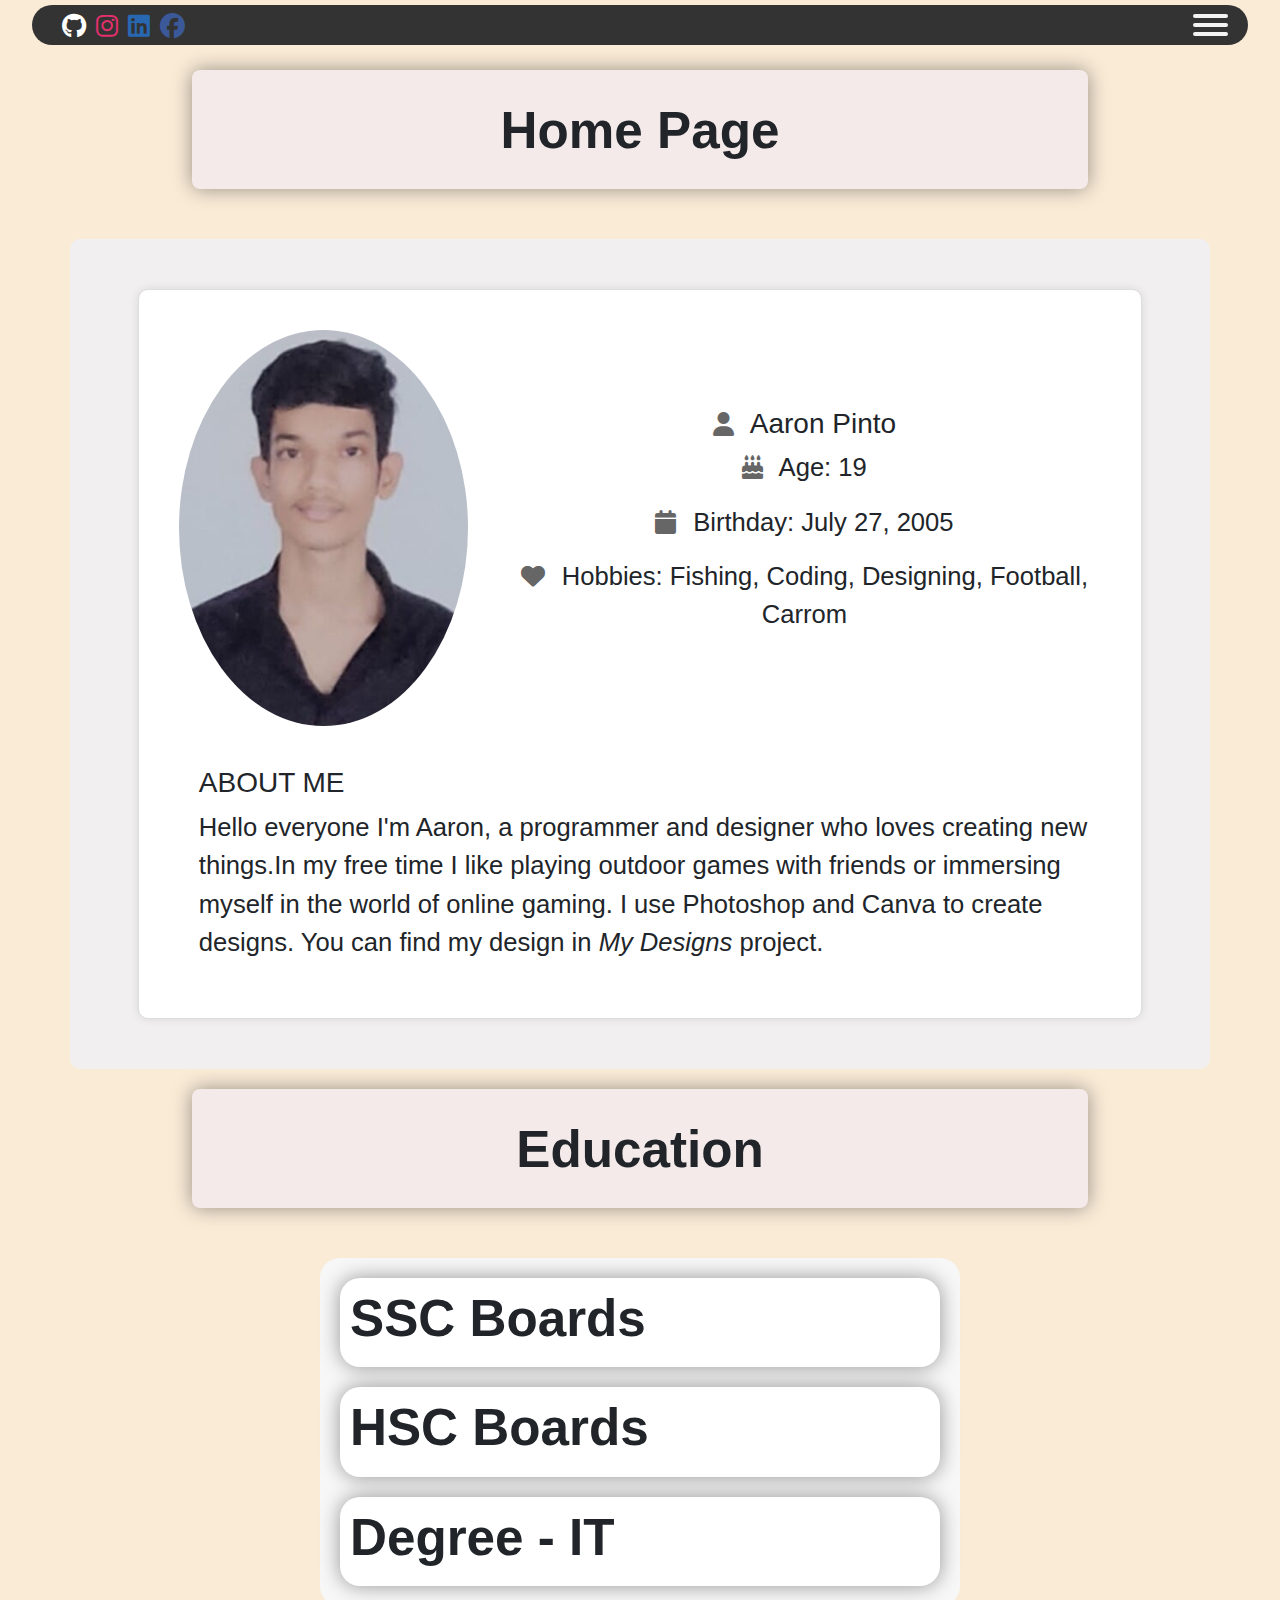
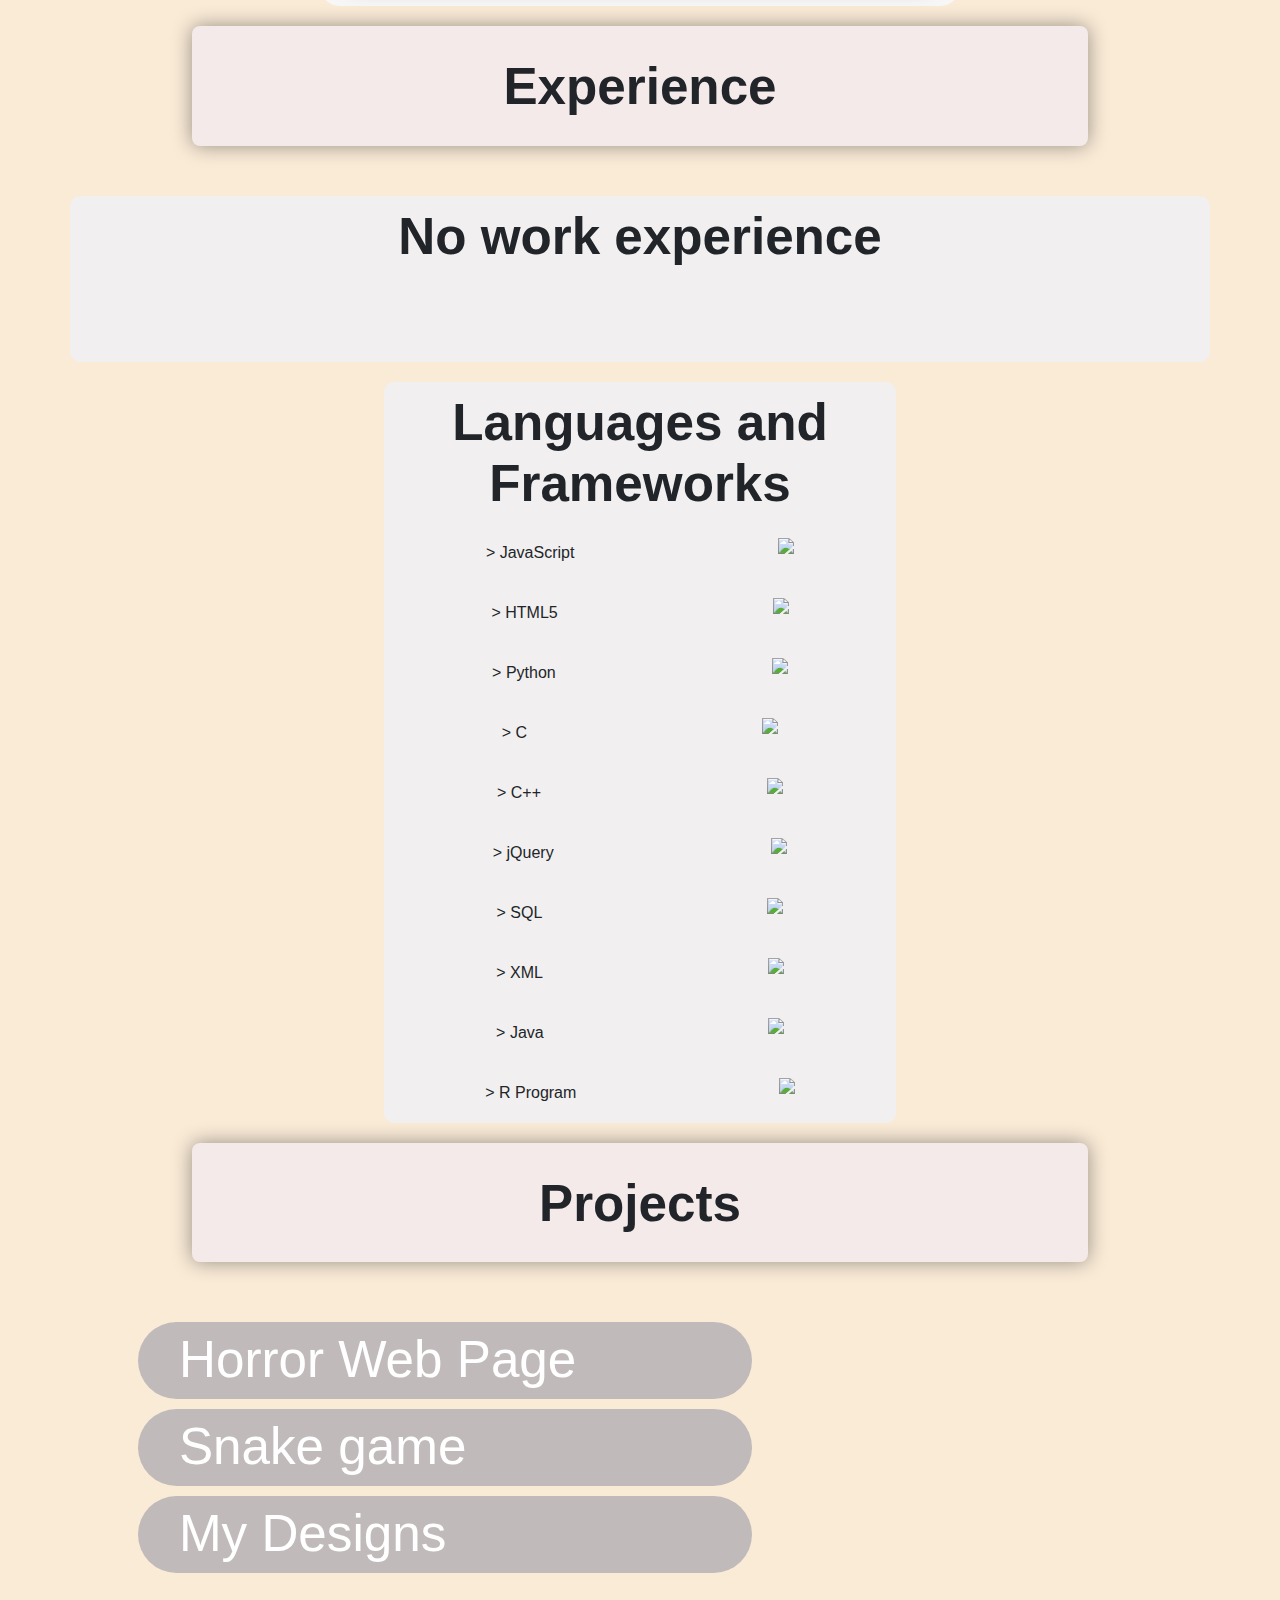
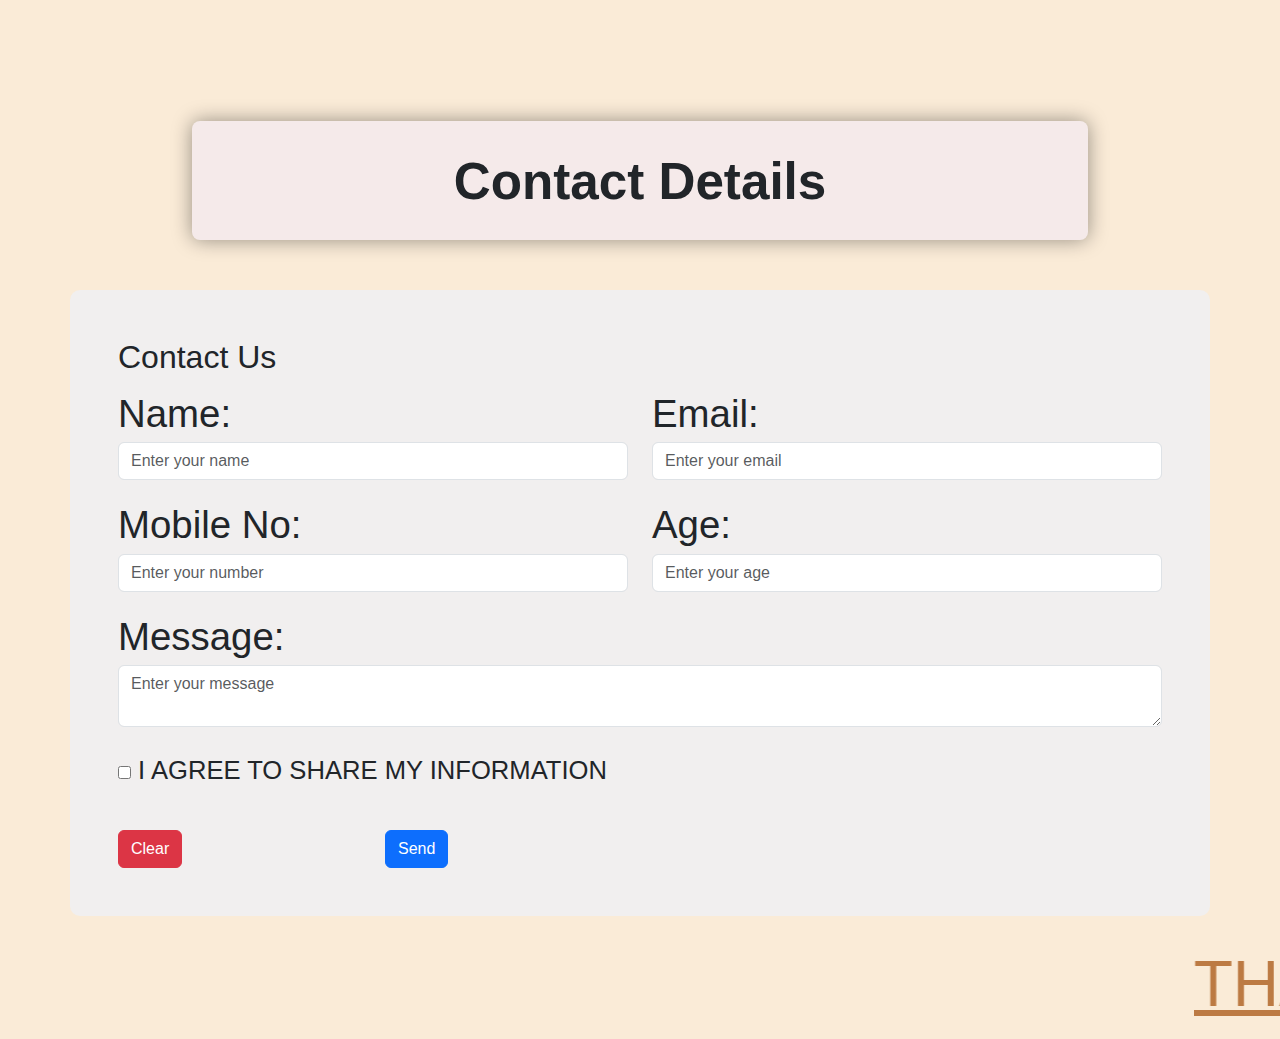
==== index.html @ 72166d7e "index.html" ====
<!DOCTYPE html>
<html lang="en">
<head>
    <meta charset="UTF-8">
    <meta name="viewport" content="width=device-width, initial-scale=1.0">
    <title>Document</title>

    <link rel="stylesheet" type='text/css' href="https://cdn.jsdelivr.net/gh/devicons/devicon@latest/devicon.min.css" />
    <link href="https://cdn.jsdelivr.net/npm/bootstrap@5.3.3/dist/css/bootstrap.min.css" rel="stylesheet"
        integrity="sha384-QWTKZyjpPEjISv5WaRU9OFeRpok6YctnYmDr5pNlyT2bRjXh0JMhjY6hW+ALEwIH" crossorigin="anonymous">
    <link rel="stylesheet" href="https://cdnjs.cloudflare.com/ajax/libs/font-awesome/6.2.0/css/all.min.css" />
    <link rel="stylesheet" href="styling.css">
    <script src="https://code.jquery.com/jquery-3.5.1.min.js"></script>
    <script src="https://code.jquery.com/ui/1.12.1/jquery-ui.min.js"></script>
</head>
<body>
    <div class="block-nav">
    <!-- nav bar -->
        <div class="nav-bar">
            <div class="image">
                <a class="git" href="https://github.com/NIGHT-SKY-007" target="_blank"><i class="fa-brands fa-github"></i></a>
                <a class="insta" href="https://www.instagram.com/aaron_pinto_10?igsh=MTRpaXdhc2w5N2x5eA==" target="_blank"><i class="fa-brands fa-instagram"></i></a>
                <a class="lkin" href="https://www.linkedin.com/in/aaron-pinto-922913281?utm_source=share&utm_campaign=share_via&utm_content=profile&utm_medium=android_app" target="_blank"><i class="fa-brands fa-linkedin"></i></a>
                <a class="fb" href="https://www.facebook.com/share/uDCU4Txccjgi1zPL/?mibextid=qi2Omg" target="_blank"><i class="fa-brands fa-facebook"></i></a>
            </div>

            <div class="hamburger" id="hamburger">
                <span></span>
                <span></span>
                <span></span>
            </div>
            <nav class="menu" id="menu">
                <ul>
                    <li><a href="#home-offset">Home</a></li>
                    <li><a href="#education-offset">Education</a></li>
                    <li><a href="#experience-offset">Experience</a></li>
                    <li><a href="#projects-offset">Projects</a></li>
                    <li><a href="#contact-offset">Contact Us</a></li>
                    <li id="theme">Theme</li>
                </ul>
            </nav>
            
        </div>
    <!-- nav bar end -->
    </div>

    <div class="contxt" id="home-offset">
        <center><h1>Home Page</h1></center>
    </div>
        <div class="container">
            <div class="intro-container">
                <img src="aaron.jpg" alt="Profile Picture" class="profile-pic">
                <div class="info">
                    <h3><i class="fas fa-user"></i> Aaron Pinto</h3>
                    <p><i class="fas fa-birthday-cake"></i> Age: 19</p>
                    <p><i class="fas fa-calendar"></i> Birthday: July 27, 2005</p>
                    <p><i class="fas fa-heart"></i> Hobbies: Fishing, Coding, Designing, Football, Carrom</p>
                </div>
                <div class="about">
                    <h3>ABOUT ME</h3>
                    <p>
                    Hello everyone I'm Aaron, a programmer and designer who loves creating new things.In my free time I like playing outdoor games with friends or immersing myself in the world
                    of online gaming.
                    I use Photoshop and Canva to create designs. You can find my design in <i>My Designs</i> project.
                    
                    </p>
                </div>
            </div>
        </div>
    
    <div class="contxt" id="education-offset">
        <center><h1>Education</h1></center>
    </div>
    <div id="education">
        <ul>
            <li>
                <h3>SSC Boards</h3>
                <p>School: <span>Holy Cross Convent School</span></p>
                <p>Location: <span>Mira Road</span></p>
                <p>Year: <span>2020-2021</span></p>
                <p>Percentage: <span>89.60%</span></p>
            </li>
            <li>
                <h3>HSC Boards</h3>
                <p>College: <span>Hinduja College</span></p>
                <p>Location: <span>Charni Road</span></p>
                <p>Year: <span>2022-2023</span></p>
                <p>Percentage: <span>91%</span></p>
            </li>
            <li>
                <h3>Degree - IT</h3>
                <p>College: <span>St. Xavier's College</span></p>
                <p>Location: <span>Mahapalika Marg (CST)</span></p>
                <p>Year: <span>2023-2026</span></p>
                <p>CGPA: <span>FY(2023-2024)- 9.14</span></p>
            </li>
        </ul>
    </div>

    <div class="contxt" id="experience-offset">
        <center>
            <h1>Experience</h1>
        </center>
    </div>
        <div class="container">
            <center>
                <h1>No work experience</h1><br><br>
            </center>
        </div>
        <div class="flex-container">
            <center>   
                <h1>Languages and Frameworks</h1>
            </center>
            <div class="lang">
                <h6>> JavaScript</h6>
                <img src="https://cdn.jsdelivr.net/gh/devicons/devicon@latest/icons/javascript/javascript-original.svg" />
            </div>
            <div class="lang">
                <h6>> HTML5</h6>
                <img src="https://cdn.jsdelivr.net/gh/devicons/devicon@latest/icons/html5/html5-original-wordmark.svg" />
            </div>
            <div class="lang">
                <h6>> Python</h6>
                <img src="https://cdn.jsdelivr.net/gh/devicons/devicon@latest/icons/python/python-original.svg" />
            </div>
            <div class="lang">
                <h6>> C </h6>
                <img src="https://cdn.jsdelivr.net/gh/devicons/devicon@latest/icons/c/c-original.svg" />
            </div>
            <div class="lang">
                <h6>> C++</h6>
                <img src="https://cdn.jsdelivr.net/gh/devicons/devicon@latest/icons/cplusplus/cplusplus-original.svg" />
            </div>
            <div class="lang">
                <h6>> jQuery</h6>
                <img src="https://cdn.jsdelivr.net/gh/devicons/devicon@latest/icons/jquery/jquery-original-wordmark.svg" />
            </div>
            <div class="lang">
                <h6>> SQL</h6>
                <img src="https://cdn.jsdelivr.net/gh/devicons/devicon@latest/icons/azuresqldatabase/azuresqldatabase-original.svg" />
            </div>
            <div class="lang">
                <h6>> XML</h6>
                <img src="https://cdn.jsdelivr.net/gh/devicons/devicon@latest/icons/xml/xml-original.svg" />
            </div>
            <div class="lang">
                <h6>> Java </h6>
                <img src="https://cdn.jsdelivr.net/gh/devicons/devicon@latest/icons/java/java-original.svg" />
            </div>
            <div class="lang">
                <h6>> R Program</h6>
                <img src="https://cdn.jsdelivr.net/gh/devicons/devicon@latest/icons/r/r-original.svg" />
            </div>
        </div>

    <div class="contxt" id="projects-offset">
        <center>
            <h1>Projects</h1>
        </center>
    </div>
    <div class="proj-cont">
        <div class="proj" id="xmlproj">Horror Web Page<p>
        <img src="pic1.png"><br>
        This project focuses on dynamically displaying a list of horror movies using XML data retrieved via AJAX. The user
        interface includes a search bar, buttons to sort movies by year or rating, and a section to display movie details. The
        layout is styled with CSS, featuring a dark theme and responsive design. Movies are visually represented with hover
        effects, and the user can interact with the movie list, which is updated in real-time without reloading the page.<br>
        <a href="movies_script_or_jquery.html">>Link to the website</a></p></div>
        <div class="proj" id="snakeproj">Snake game
            <p>
                <img src="snake.png"><br>
                This code is a simple implementation of the classic game Snake using the Tkinter library in Python. The game initializes
                a window with a canvas, and a snake object that can move up, down, left, or right based on user input. The snake's goal
                is to eat food pellets that appear randomly on the canvas, and each time it eats a pellet, it grows in length. The game
                ends when the snake collides with the edge of the canvas or with its own body. The score is displayed on the canvas and
                updates in real-time.<br><br>
                <a href="snake_game.py">>Link for the code</a></p>
        </div>
        <div class="proj" id="hobby">My Designs
            <p>This HTML code creates a simple web page that showcases my hobbies, specifically my design projects created with
            Photoshop. The page has a clean and modern design, with a white background and a centered title "MY HOBBIES". Below the
            title, there is a carousel component that displays four images, each representing a different design project I made. The
            carousel allows me to navigate through the images using previous and next buttons.<br>
            <a href="hobbies.html">>Link to my designs</a>
        </p>
        </div>
    </div>

    <div class="contxt" id="contact-offset">
        <center>
            <h1>Contact Details</h1>
        </center>
    </div>
    
    <form method="post" action="thanks.php">
        <div class="container p-5">
            <h2>Contact Us</h2>
            <!-- bootstrap classes row,col,formgroup -->
            <div class="row mb-3"> 
                <div class="col-sm-6"> 
                    <div class="form-group"> 
                        <label for="name">Name:</label>
                        <input type="text" class="form-control" id="name" name="name" placeholder="Enter your name" required>
                        <div class="invalid-feedback" id="name-feedback"></div>
                        <i class="fa fa-check-circle" id="name-success" style="display: none; color: green; font-size: 4vw;"></i>
                        <i class="fa fa-times-circle" id="name-failure" style="display: none; color: red; font-size: 4vw;"></i>
                    </div>
                </div>
                <div class="col-sm-6">
                    <div class="form-group">
                        <label for="email">Email:</label>
                        <input type="email" class="form-control" id="email" name="email" placeholder="Enter your email" required>
                        <div class="invalid-feedback" id="email-feedback"></div>
                        <i class="fa fa-check-circle" id="email-success" style="display: none; color: green; font-size: 4vw;"></i>
                        <i class="fa fa-times-circle" id="email-failure" style="display: none; color: red; font-size: 4vw;"></i>
                    </div>
                </div>
            </div>
    
            <div class="row mb-3">
                <div class="col-sm-6">
                    <div class="form-group">
                        <label for="number">Mobile No:</label>
                        <input type="number" class="form-control" id="number" name="number" placeholder="Enter your number" required>
                        <div class="invalid-feedback" id="number-feedback"></div>
                        <i class="fa fa-check-circle" id="number-success" style="display: none; color: green; font-size: 4vw;"></i>
                        <i class="fa fa-times-circle" id="number-failure" style="display: none; color: red; font-size: 4vw;"></i>
                    </div>
                </div>
                <div class="col-sm-6">
                    <div class="form-group">
                        <label for="age">Age:</label>
                        <input type="number" class="form-control" id="age" name="age" placeholder="Enter your age">
                        <div class="invalid-feedback" id="age-feedback"></div>
                        <i class="fa fa-check-circle" id="age-success" style="display: none; color: green; font-size: 4vw;"></i>
                        <i class="fa fa-times-circle" id="age-failure" style="display: none; color: red; font-size: 4vw;"></i>
                    </div>
                </div>
            </div>
    
            <div class="row mb-4">
                <div class="col-sm-12">
                    <div class="form-group">
                        <label for="message">Message:</label>
                        <textarea class="form-control" id="message" name="message" placeholder="Enter your message"></textarea>
                    </div>
                </div>
            </div>
            <input type="checkbox" id="confirm" required> I AGREE TO SHARE MY INFORMATION<br><br>
            <div class="row bm-3">
                <div class="col-sm-3">
                    <button type="reset" class="btn btn-danger">Clear</button>
                </div>
                <div class="col-sm-3">
                    <button type="submit" class="btn btn-primary">Send</button>
                </div>
            </div>
        </div>
    </form>

    <MARQUEE scrollamount="10">THANK YOU</MARQUEE>
        


    <script src="script.js"></script>

</body>
</html>
---- styling.css ----
/* Basic reset */
* {
    margin: 0;
    padding: 0;
    box-sizing: border-box;
}

body {
    padding-top: 50px;
    background-color: antiquewhite;
    font-family: Arial, sans-serif;
}

#theme{
    cursor: pointer;
}

.block-nav{
    top: 0;
    background-color: antiquewhite;
    width: 100%;
    height: 40px;
    position: fixed;
    z-index: 999;
}

/* Nav-bar container */
.nav-bar {
    min-height: 30px;
    height: 40px;
    background-color: #333;
    color: white;
    display: flex;
    justify-content: space-between;
    padding: 10px 20px;
    align-items: center;
    position: fixed;
    top: 5px;
    width: 95%;
    left: 50%;
    transform: translateX(-50%);
    border-radius: 20px;
    z-index: 1000;
}

/* Hamburger menu styling */
.hamburger {
    cursor: pointer;
    right: auto;
    height: 30px;
    width: auto;
    display: flex;
    flex-direction: column;
    justify-content: space-around;
    position: relative;
    margin: 0%;
    padding: 2px 0px;
    margin-left: auto;
    z-index: 1001;
}

.hamburger span {
    background-color: rgb(243, 243, 243);
    height: 4px;
    width: 35px;
    border-radius: 5px;
}

.image{
    display: flex;
    align-items: center;
    padding: 5px 0px 0px 0px;
}

.image i {
    font-size: 25px;
    margin-left: 10px;
    border-radius: 100%;
}

.nav-bar .image a {
    color: inherit;
    /* inherit the text color from the parent element */
}

.nav-bar .image a i {
    color: inherit;
}


.nav-bar .image a.insta i {
    color: #E1306C;
}

.nav-bar .image a.lkin i {
    color: #2867B2;
}

.nav-bar .image a.fb i {
    color: #3b5998;
}

.image a{
    text-decoration: none;
}

.image i:last-child {
    margin-right: 0;
}

/*navigation menu*/
nav.menu {
    display: none;
    flex-direction: row;
    position: absolute;
    top: 0px;
    right: 10%px;
    height: fit-content;
    background-color: #333;
    padding: 7px;
    border-radius: 5px;
}

nav.menu ul {
    list-style-type: none;
    display: flex;
    margin: 0;
    padding: 0;
}

nav.menu ul li {
    margin: 0px 10px; 
    position: relative;
}

nav.menu ul li a {
    text-decoration: none;
    color: #333;
    font-size: 1.1em;
    color: white;
}

/* Display the menu when active */
.menu.active {
    display: flex;
}

.hide-icons.image {
    display: none;
}

.contxt {
    max-width: 70%;
    margin:50px auto;
    background-color: rgb(245, 234, 234);
    padding: 20px;
    margin-top: 20px;
    padding-top: 30px;
    border-radius: 8px;
    box-shadow: 0 0 20px rgba(0, 0, 0, 0.4);
    position:relative;
    transition: opacity 0.5s;
}

:target {
    padding-top: 50px;
    margin-top: 20px;
}

.container{
    padding: auto;
    padding-top: 10px;
    padding-bottom: 10px ;
    margin: 20px auto;
    font-size: 2vw;
    background-color: rgb(241, 239, 239);
    border-radius: 10px;
}

p{
    font-size: 2vw;
}

.flex-container {
    display: flex;
    flex-wrap: wrap;
    flex-direction: column;
    justify-content: space-between;
    padding: auto;
    padding-top: 10px;
    margin: 20px 30%;
    font-size: 2vw;
    background-color: rgb(241, 239, 239);
    border-radius: 10px;
}

.lang {
    display: flex;
    flex-wrap: wrap;
    justify-content: space-around;
}

.lang h6 {
    margin: 10px;
    padding: 10px;
}

.lang img{
    margin: 10px;
    padding: 0px 10px;
    height: 40px;
    padding-top: 5px;
}

.intro-container {
    max-width: 90%;
    margin: 40px auto;
    padding: 20px;
    background-color: #fff;
    border: 1px solid #ddd;
    border-radius: 10px;
    box-shadow: 0 0 10px rgba(0, 0, 0, 0.1);
    display: flex;
    flex-wrap: wrap;
}

.profile-pic {
    width: 30%;
    height: 40%;
    border-radius: 50%;
    margin: 20px;
    display: flex;
}

.info {
    margin-bottom: 10px;
    padding-top: 10%;
    text-align: center;
    flex: 1;
}

.info i {
    font-size: 24px;
    color: #666;
    margin-right: 10px;
}

.about {
    margin: 20px;
    padding-left: 20px;
}

h1{
    font-size: 4vw;
    font-weight: 900;
}

label{
    font-size: 3vw;
}

marquee{
    font-size: 5vw;
    color: rgb(188, 122, 67);
    text-decoration: underline;
}

.proj-cont{
    padding: 10%;
    padding-top: 0;
    display: flex;
    flex-direction: row;
    justify-content: flex-start;
    flex-wrap: wrap;
}

.proj{
    min-width: 60%;
    display: flex;
    flex-wrap: wrap;
    flex-direction: column;
    max-height: auto;
    background-color: #c1baba;
    max-width: 80%;
    border-radius: 50px;
    margin: 10px;
    margin-bottom: 0%;
    padding: 0px 0px 0px 4%;
    overflow: hidden;
    font-size: 4vw;
    color:white;
    transition: 0.2s;
    p{display:none;
    padding: 10px;
    padding-bottom: 10px;
    }
}

.proj:hover{
    padding-top:10px;
    background-color: rgb(108, 108, 108);
    color:#000000;
    
}

.proj img{
    margin: auto;
    display: block;
    height: 50%;
    width: 70%;
}

#education {
    width: 50%;
    margin: auto;
    background-color: #f7f7f7;
    padding: auto;
    border-radius: 20px;
    display: flex;
    flex-wrap: wrap;
    flex-direction: column;
}

#education ul {
    display: block;
    list-style: none;
    padding: 0;
    margin: 0;
}

#education li {
    box-shadow: 0 0 20px rgba(0, 0, 0, 0.4);
    position: relative;
    background-color: #ffffff;
    border-radius: 20px;
    margin: 20px;
    height: auto;
    padding: 10px 10px;
    display:flex;
    flex-direction: column;
}

#education li:hover{
    background-color: #bdbcbc;
    cursor: pointer;
}

#education li.active {
    background-color: #bdbcbc;
}

#education h3 {
    font-weight: bold;
    margin-top: 0;
    display: flex;
    font-size: 4vw;
}

#education p {
    margin-bottom: 10px;
    display: none;
}

#education span {
    font-weight: bold;
}

.dark {
    background-color: #000000;
    font-family: jokerman;
    color: red;}

.dark h1,
.dark h2,
.dark h3,
.dark h4,
.dark h5,
.dark h6 {
    color: #ff0000;
}

.dark a {
    color: #890101;
}

.dark button,
.dark input[type="button"] {
    background-color: #ec0c0c;
    color: #000000;
}

.dark .container {
    background-color: #333 !important;
    border-radius: 10px;}

.dark .contxt{
    background-color: #000000;
    box-shadow: 0 0 20px rgba(255, 255, 255, 0.4);
}

.dark .block-nav{
    background-color: #000000;
}

.dark .proj{
    background-color: red;
}

.dark #education {
    background-color: #000000;
    color: #fff;
}

.dark #education ul {
    background-color: #565656;
    border-radius: 10px;
    box-shadow: 0 0 20px rgb(255, 255, 255);
}

.dark #education li {
    background-color: #555;  
}

.dark #education li:hover {
    background-color: #878787;
}

.dark .intro-container{
    background-color: #565656;
    box-shadow: 0 0 20px rgb(255, 255, 255);
}

.dark .intro-container i{
    color: red;
}

.dark .flex-container{
    background-color: #565656;
}

/* ... and so on */


@media only screen and (max-width: 768px) {

    .nav-bar {
        position: fixed;
        flex-direction: column;
        align-items: flex-start;
        padding: 5px;
        height: 50px;
    }

    .hamburger {
        right: 4%;
        bottom: 10px;
        align-self: flex-end;
        justify-content: space-evenly;
        position: absolute;
    }

    .hamburger span {
        background-color: rgb(243, 243, 243);
        width: 35px;
        border-radius: 5px;
        margin: 3px 0px;
    }

    .image {
        justify-content: left;
        width: 100%;
        margin: 0px 0px 0px 0px;
    }

    nav.menu {
        position: static;
        width: 100%;
        padding: 10px;
        background-color: #333;

    }

    nav.menu ul {
        width: 100%;
        flex-direction: column;
        padding: 0;
    }

    nav.menu ul li {
        width: 100%;
        text-align: left;
        margin: 5px 0;
    }

    nav.menu ul li a {
        color: white;
        padding: 10px;
        display: block;
        width: 100%;
    }

    .menu.active {
        display: block;
    }

    .block-nav {
        height: 55px;
    }

    .proj {
        width: 1000%;
    }
    
    .intro-container {
        flex-direction: column;
    }

    .profile-pic {
        margin: 20px auto;
    }

    .info {
        margin-bottom: 20px;
    }
}

@media only screen and (max-width: 530px){
    .flex-container {
        padding-top: 10px;
        margin: 20px 10%;
    }
}
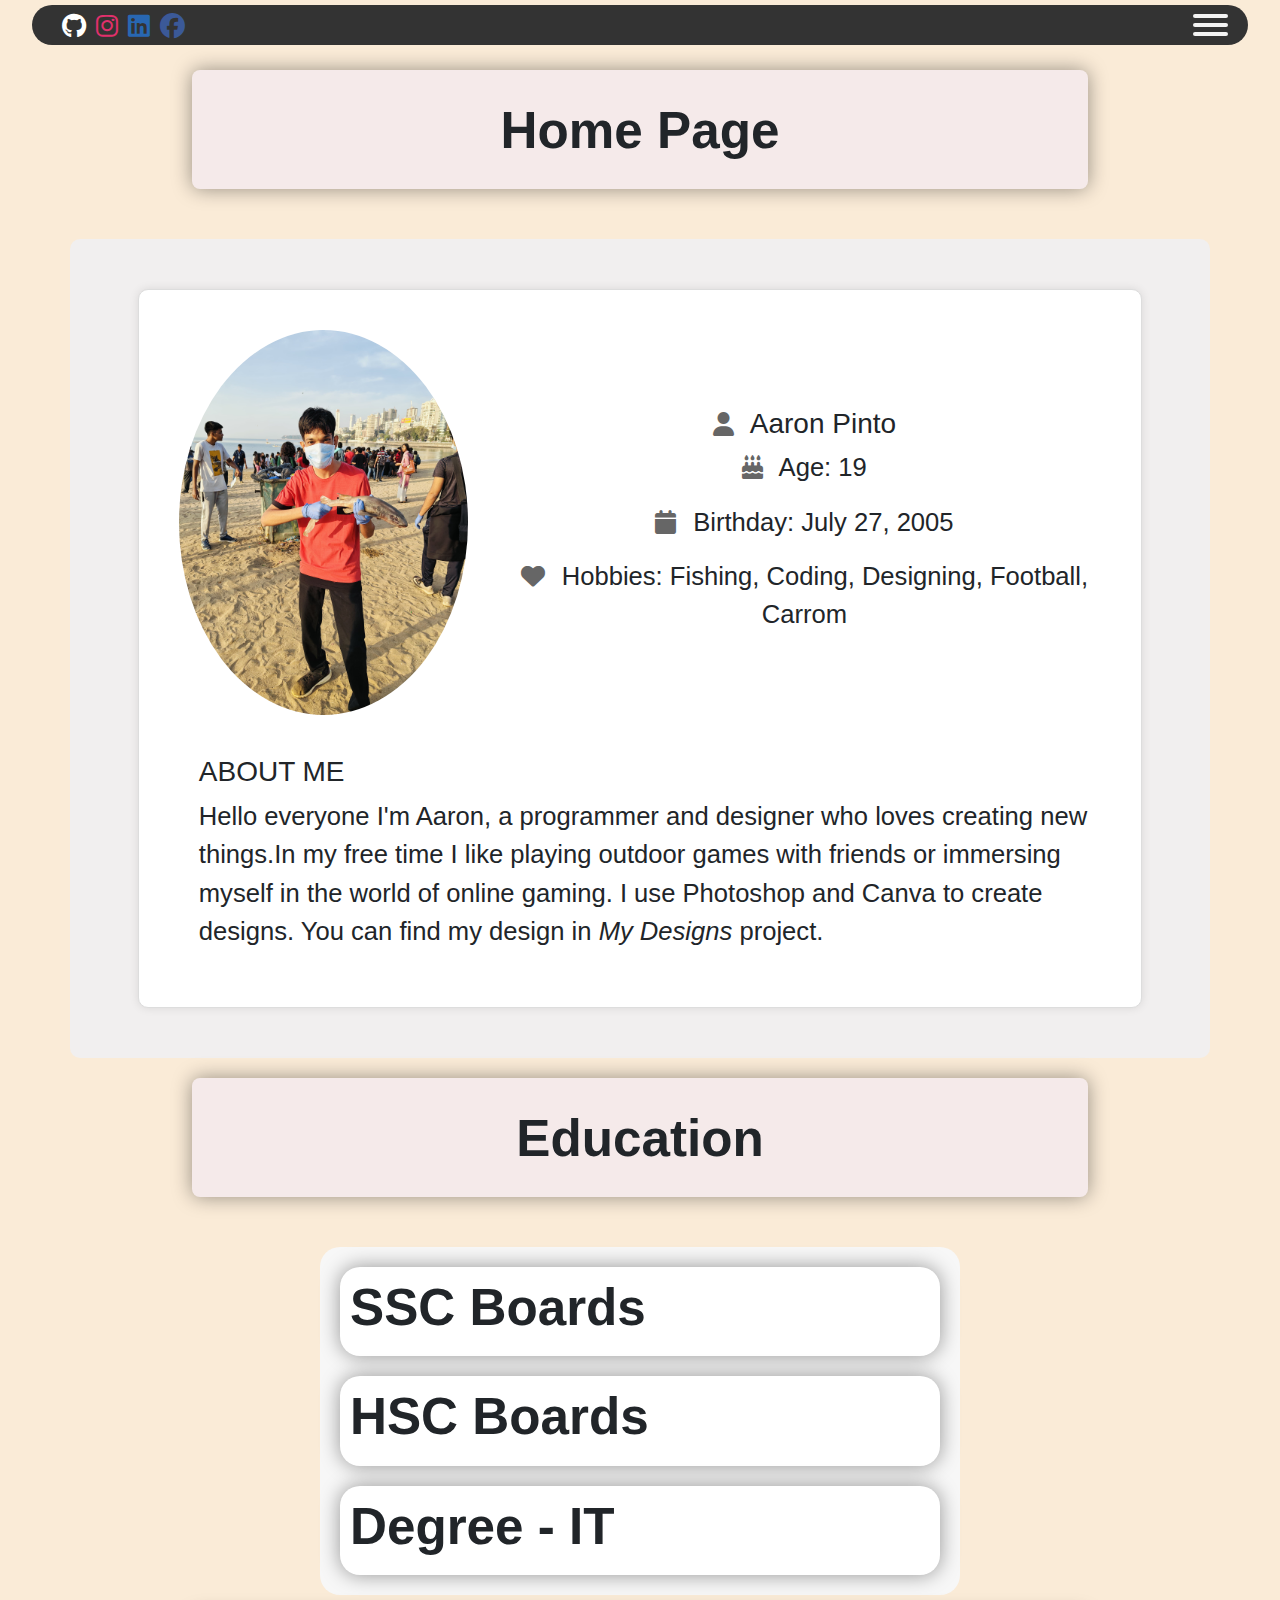
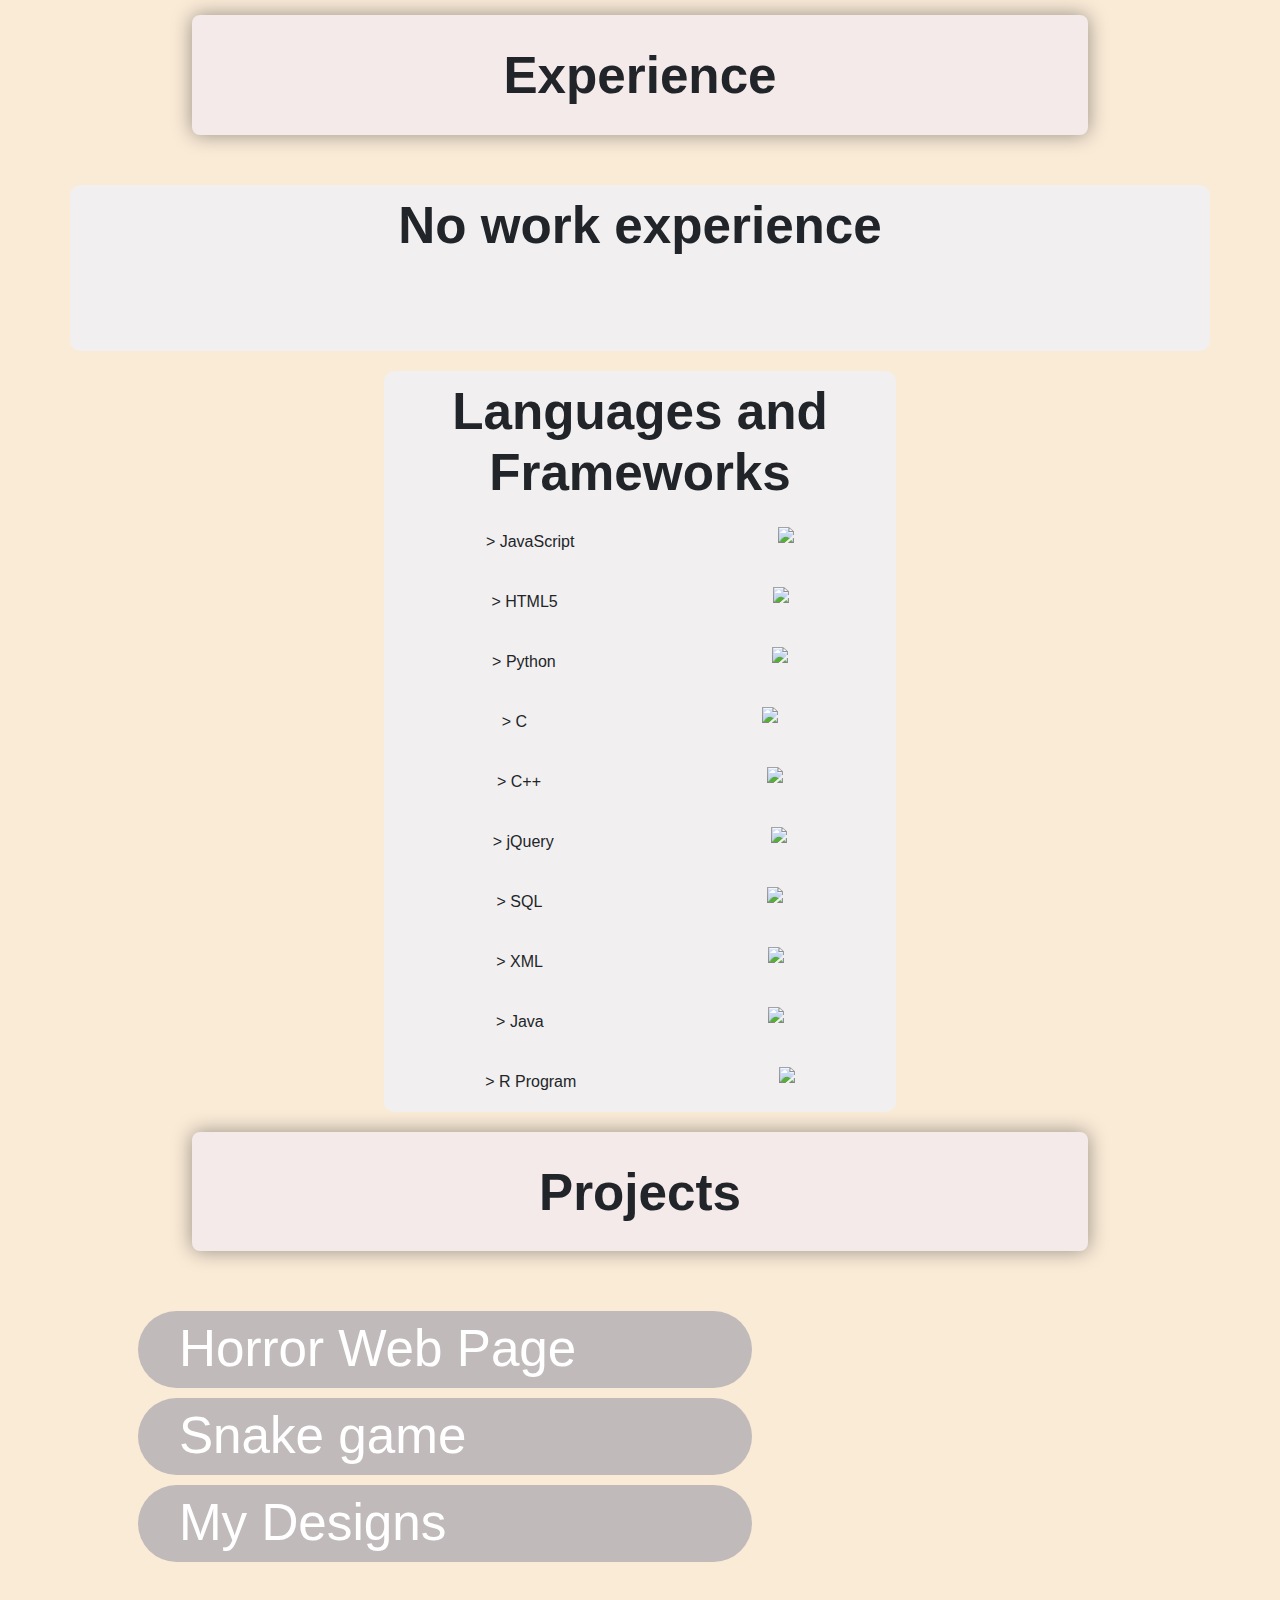
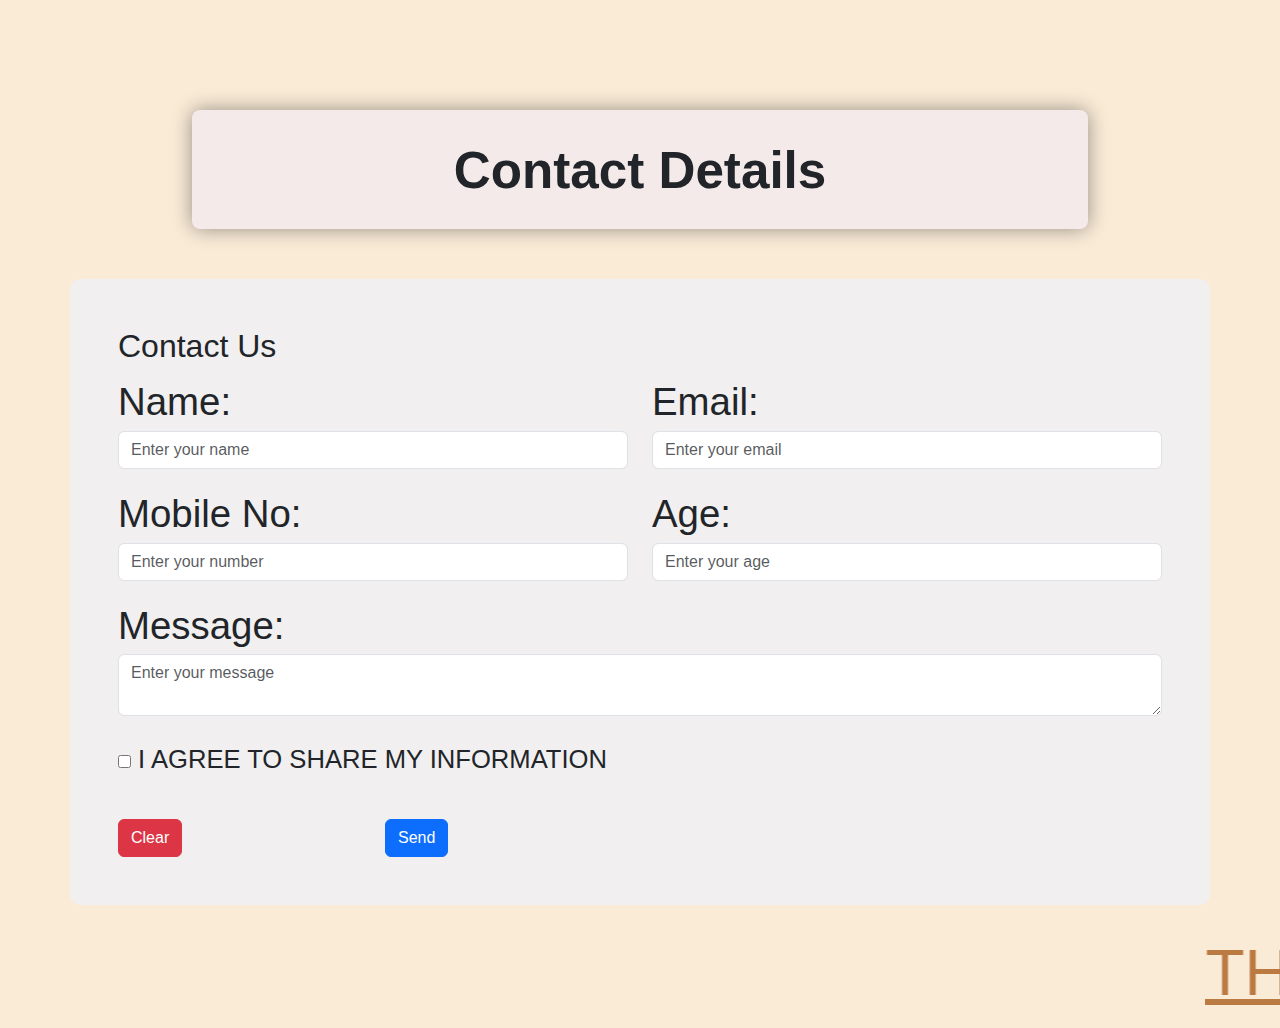
==== commit 0442105c: "Add files via upload" ====
--- a/index.html
+++ b/index.html
@@ -49,7 +49,7 @@
     </div>
         <div class="container">
             <div class="intro-container">
-                <img src="aaron.jpg" alt="Profile Picture" class="profile-pic">
+                <img src="fishing.jpg" alt="Profile Picture" class="profile-pic">
                 <div class="info">
                     <h3><i class="fas fa-user"></i> Aaron Pinto</h3>
                     <p><i class="fas fa-birthday-cake"></i> Age: 19</p>
@@ -265,4 +265,4 @@
     <script src="script.js"></script>
 
 </body>
-</html>
+</html>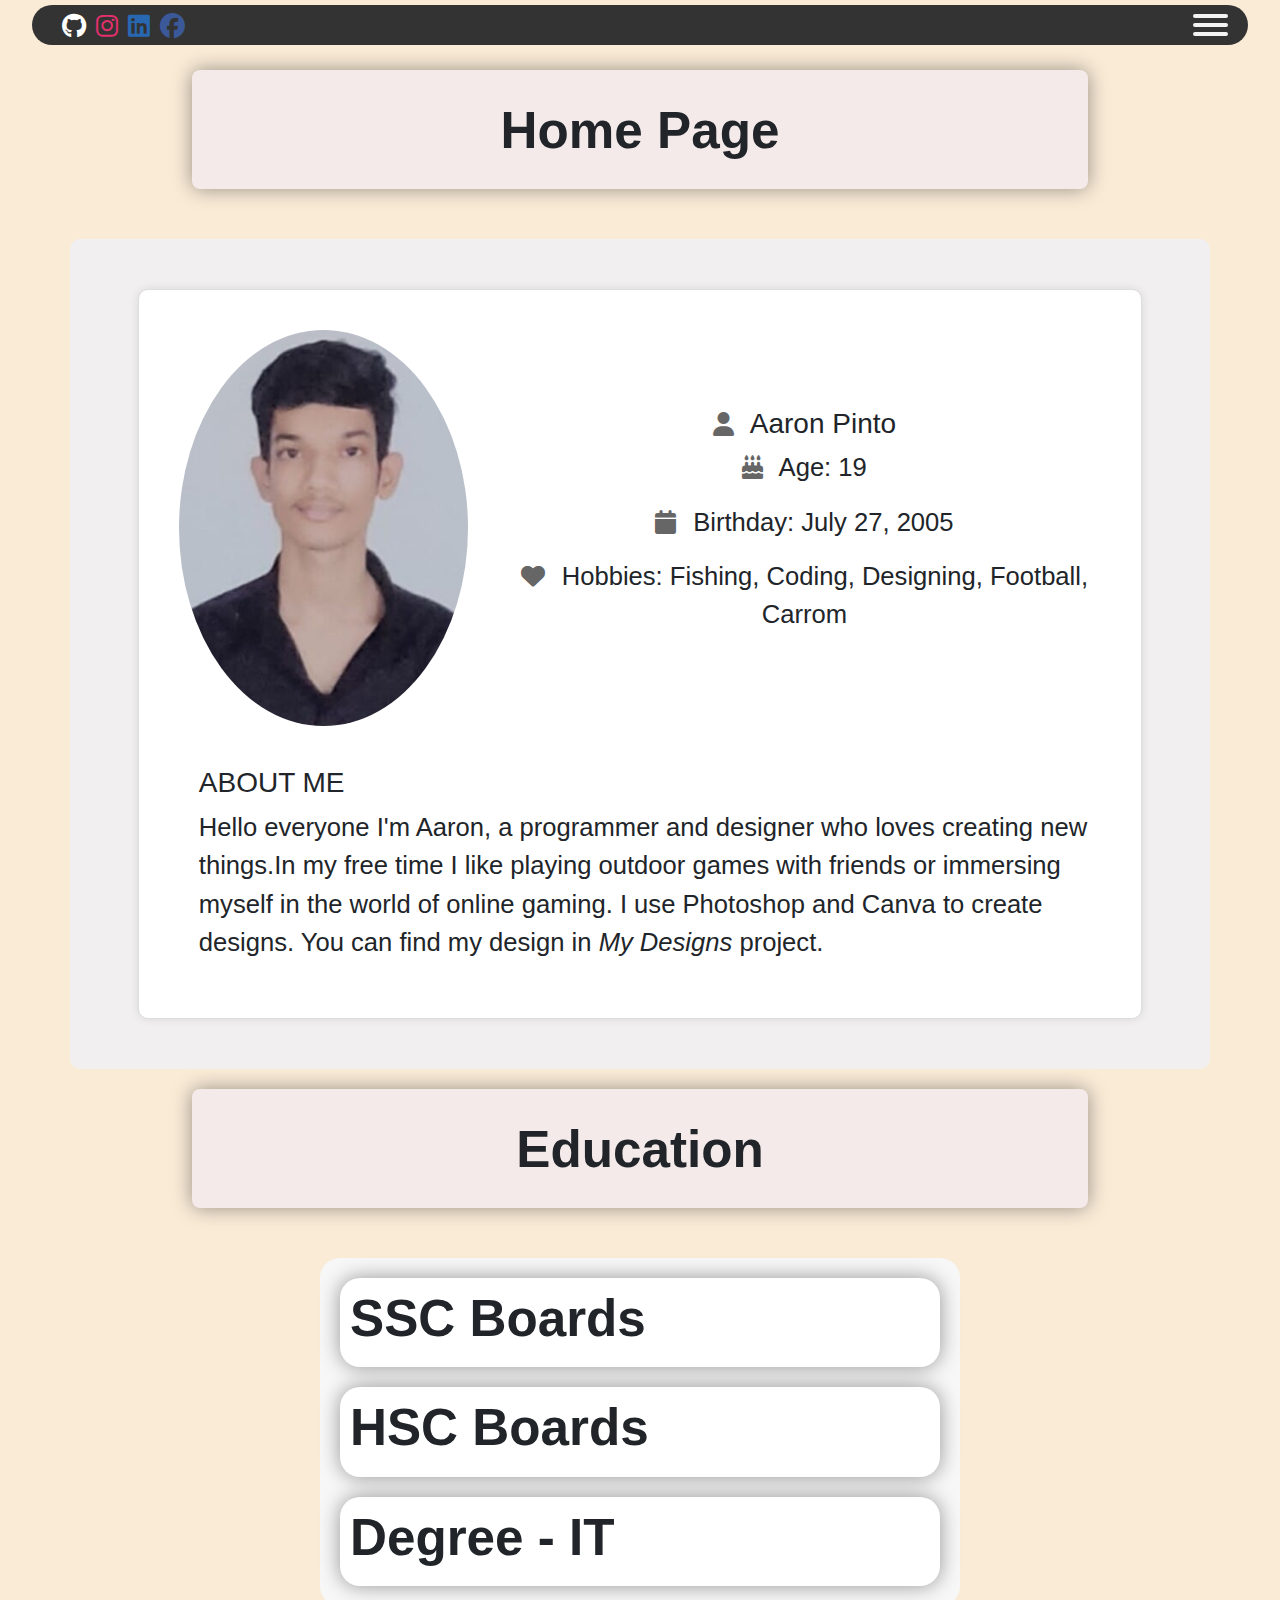
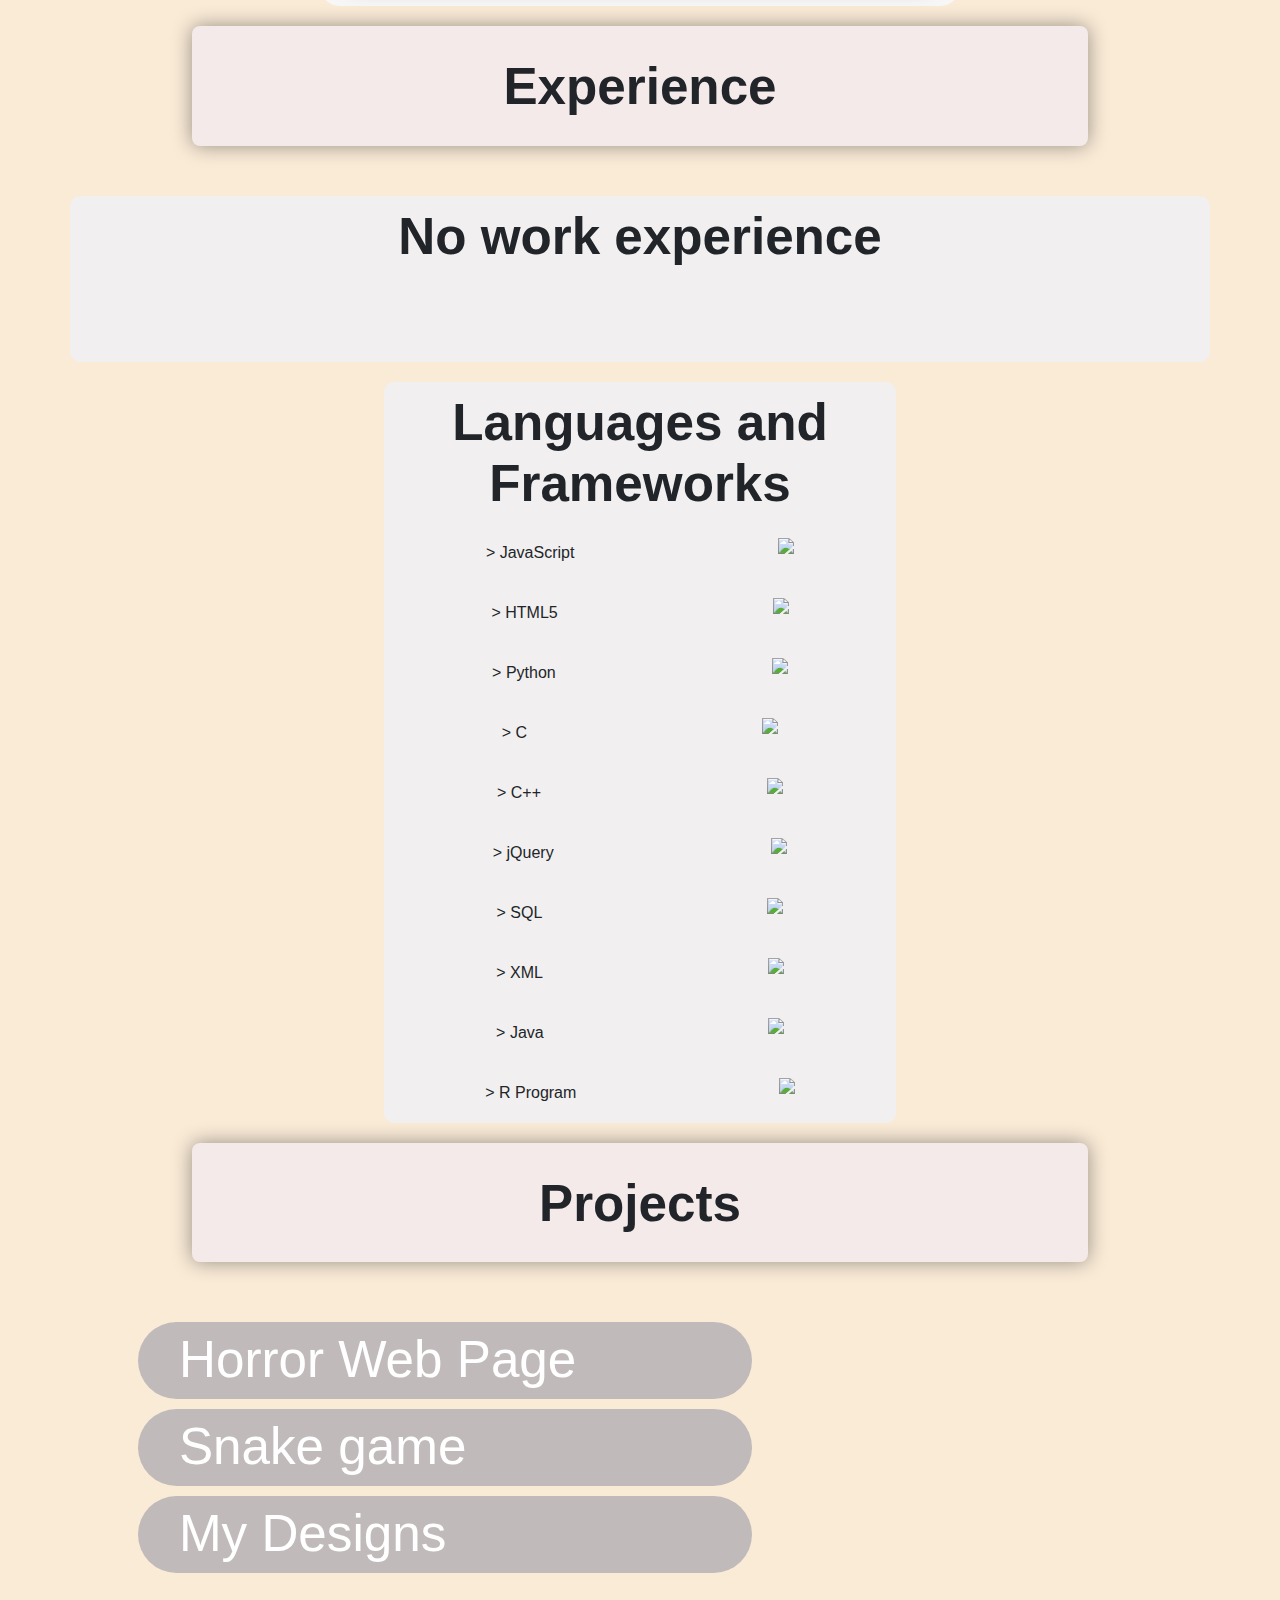
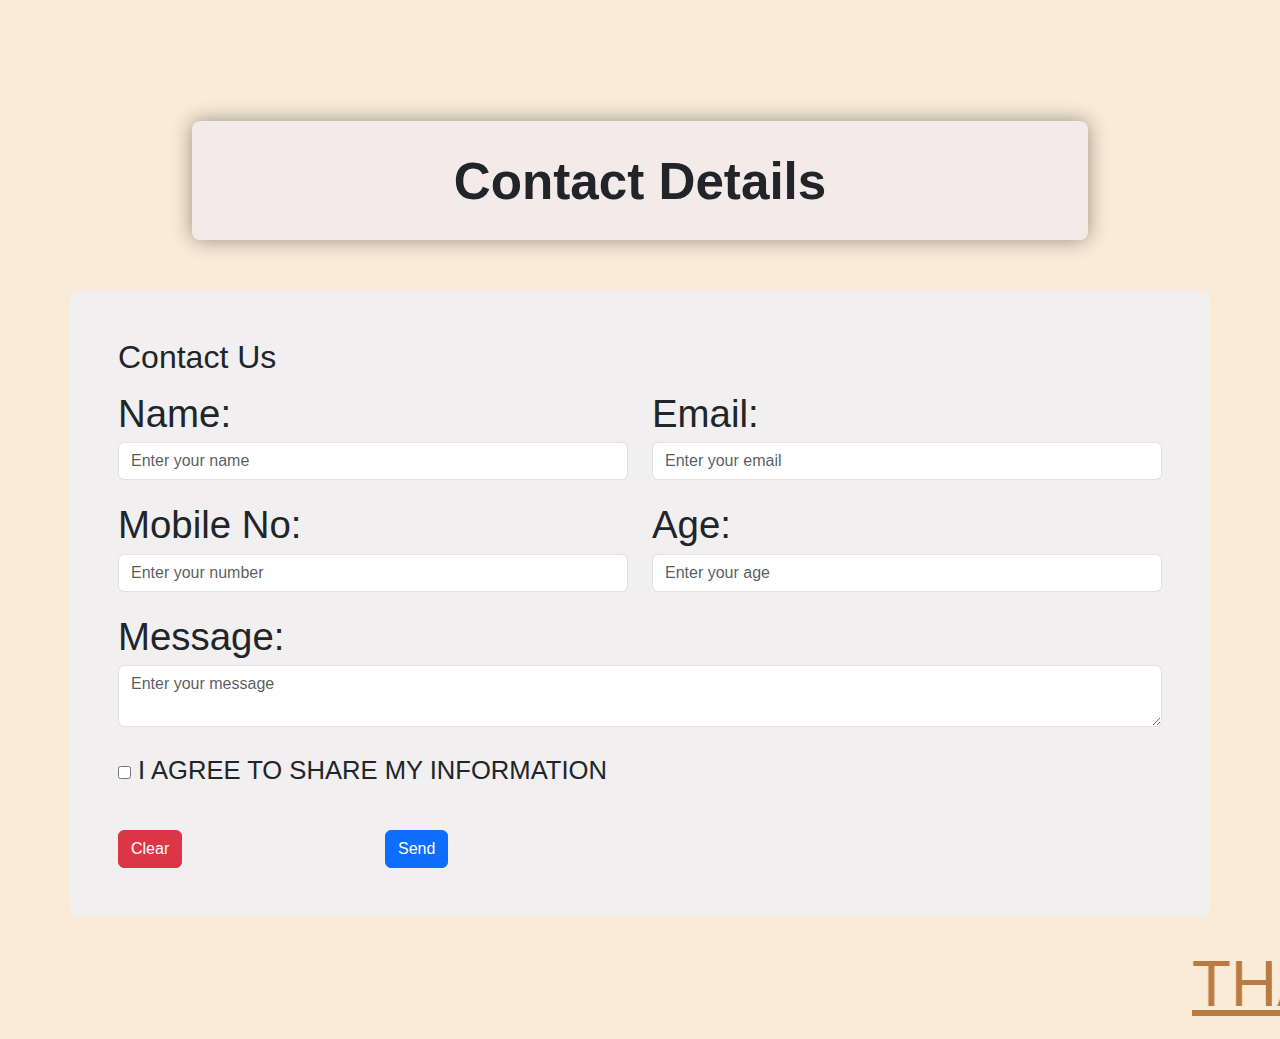
==== commit 6e66ec6a: "index.html" ====
--- a/index.html
+++ b/index.html
@@ -49,7 +49,7 @@
     </div>
         <div class="container">
             <div class="intro-container">
-                <img src="fishing.jpg" alt="Profile Picture" class="profile-pic">
+                <img src="aaron.jpg" alt="Profile Picture" class="profile-pic">
                 <div class="info">
                     <h3><i class="fas fa-user"></i> Aaron Pinto</h3>
                     <p><i class="fas fa-birthday-cake"></i> Age: 19</p>
@@ -265,4 +265,4 @@
     <script src="script.js"></script>
 
 </body>
-</html>+</html>
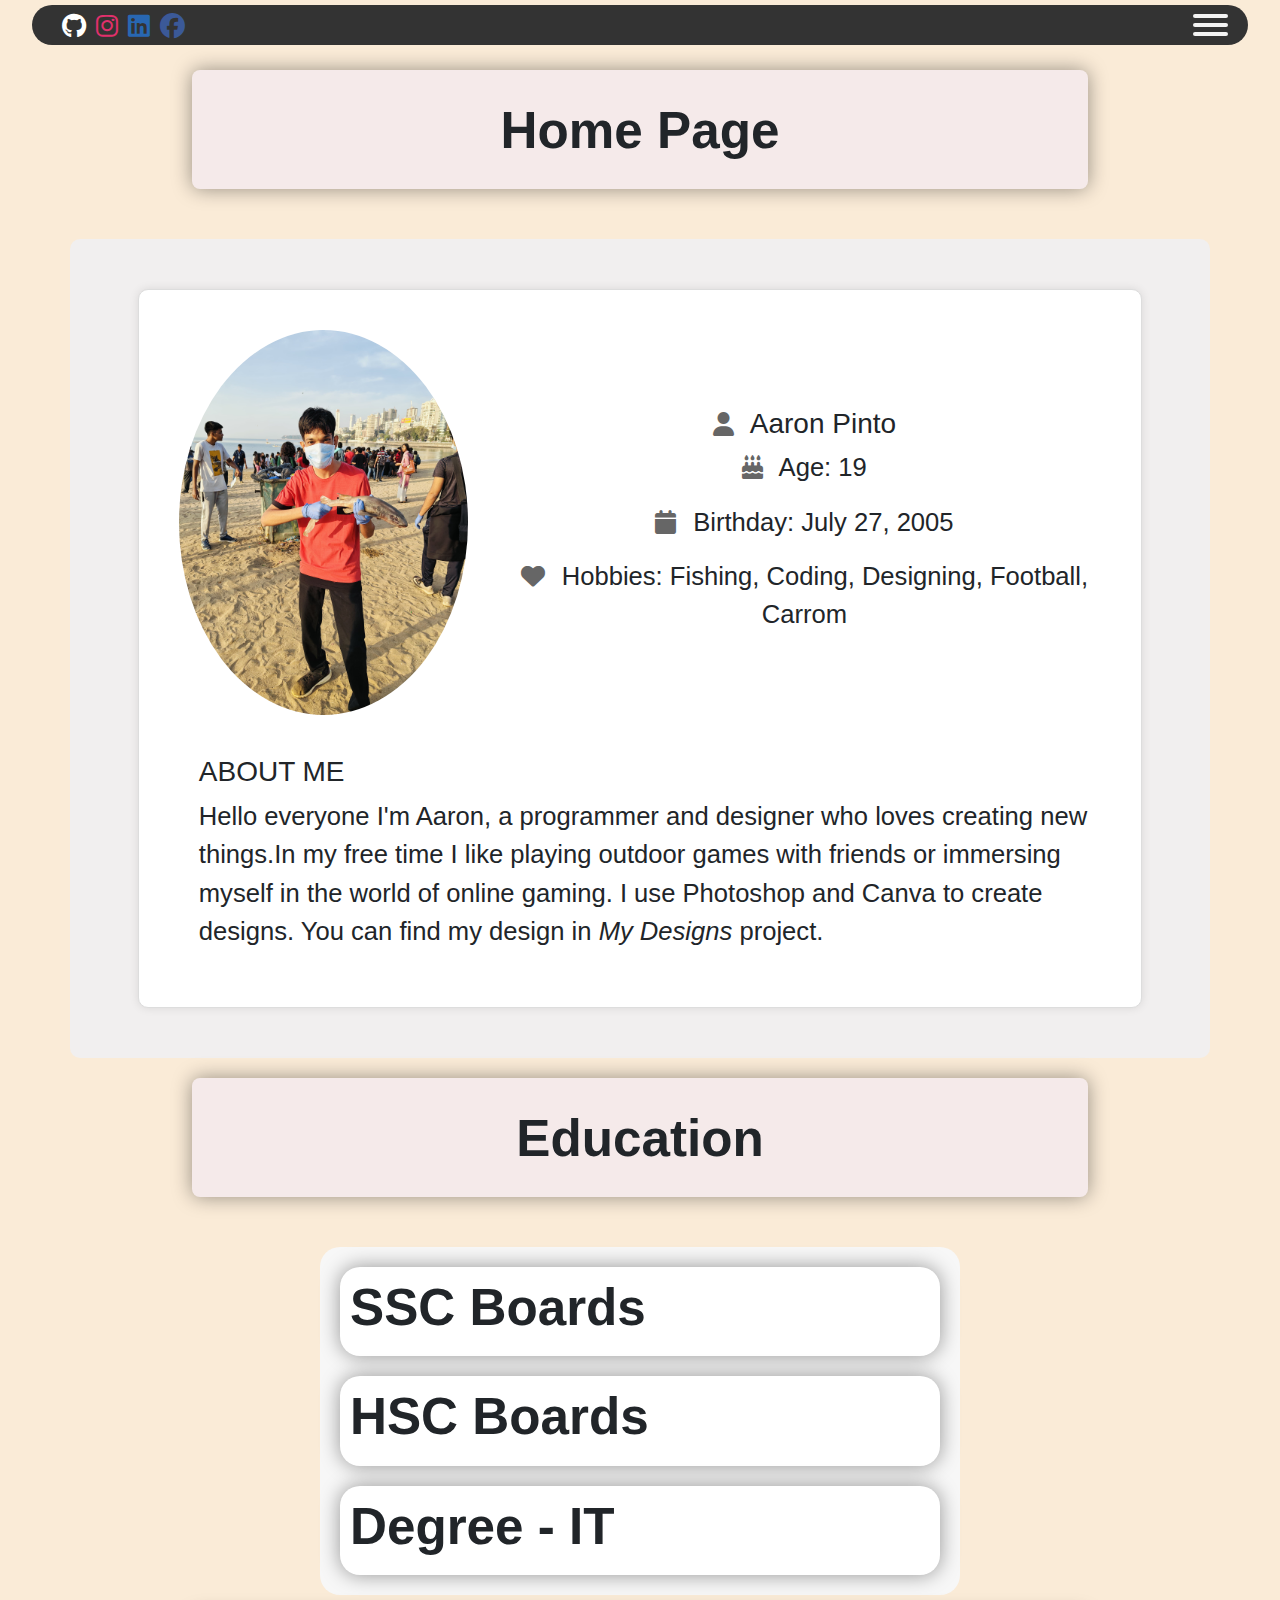
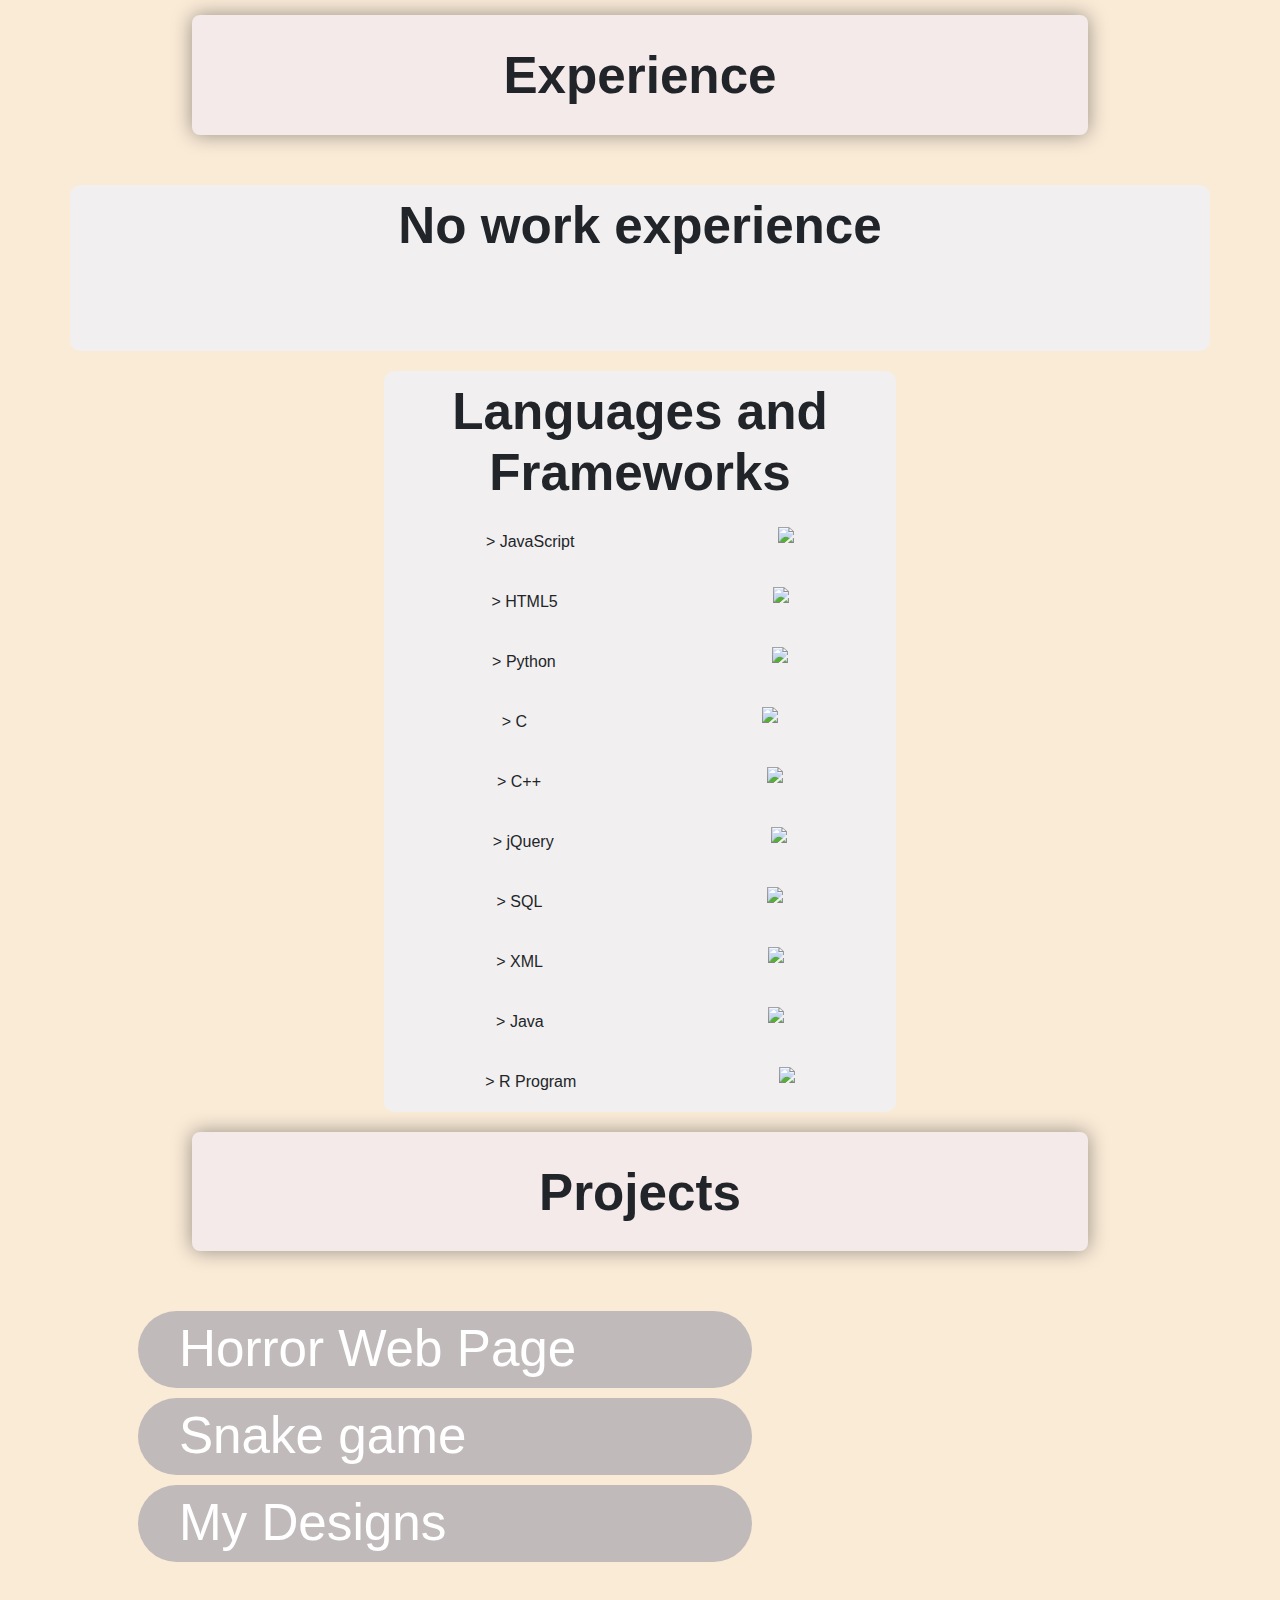
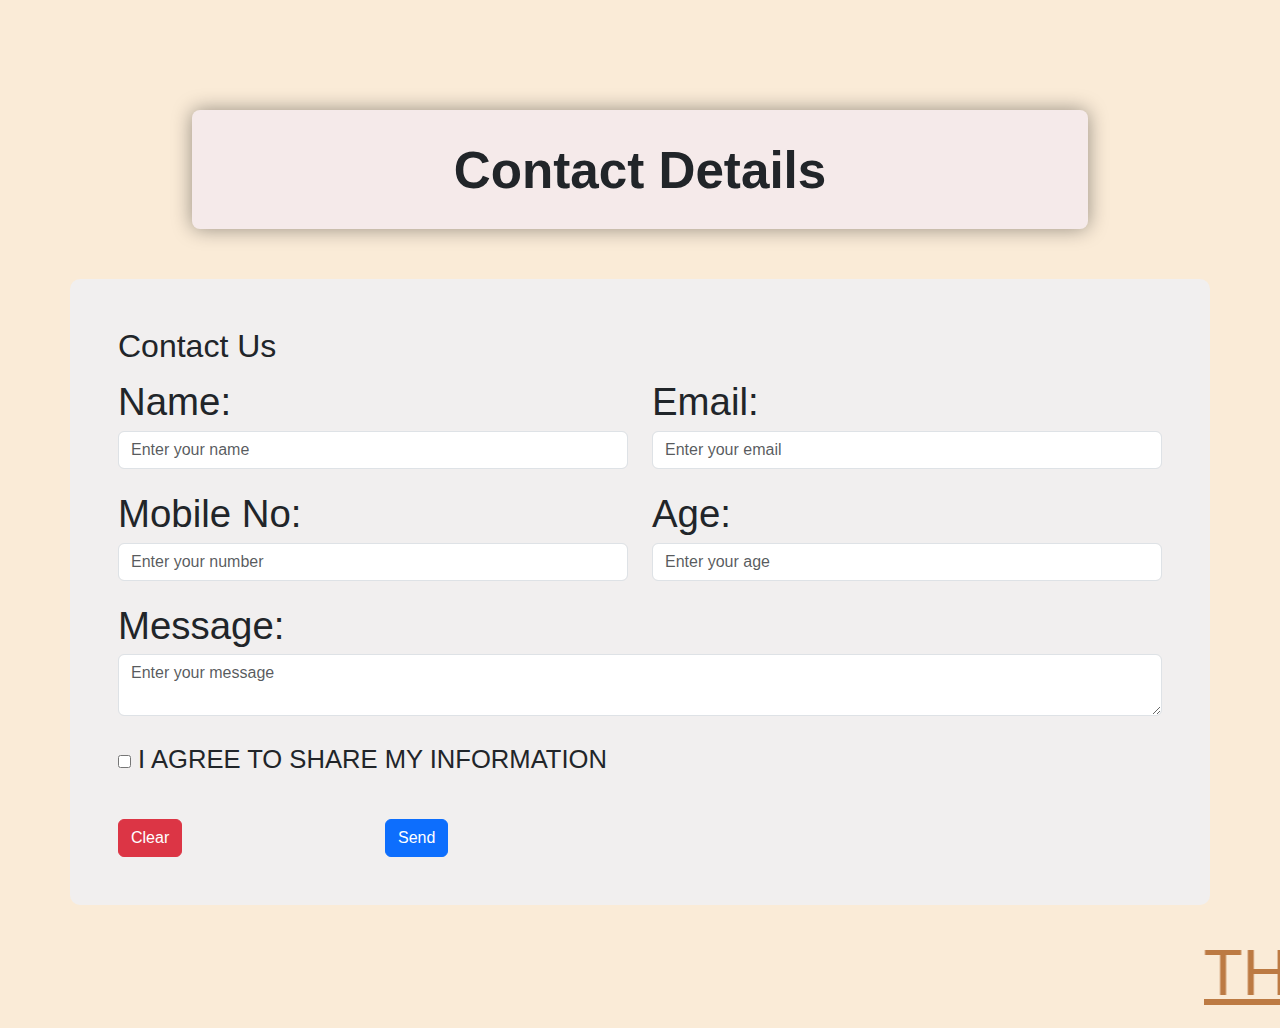
==== commit bc5c081f: "Add files via upload" ====
--- a/index.html
+++ b/index.html
@@ -49,7 +49,7 @@
     </div>
         <div class="container">
             <div class="intro-container">
-                <img src="aaron.jpg" alt="Profile Picture" class="profile-pic">
+                <img src="fishing.jpg" alt="Profile Picture" class="profile-pic">
                 <div class="info">
                     <h3><i class="fas fa-user"></i> Aaron Pinto</h3>
                     <p><i class="fas fa-birthday-cake"></i> Age: 19</p>
@@ -265,4 +265,4 @@
     <script src="script.js"></script>
 
 </body>
-</html>
+</html>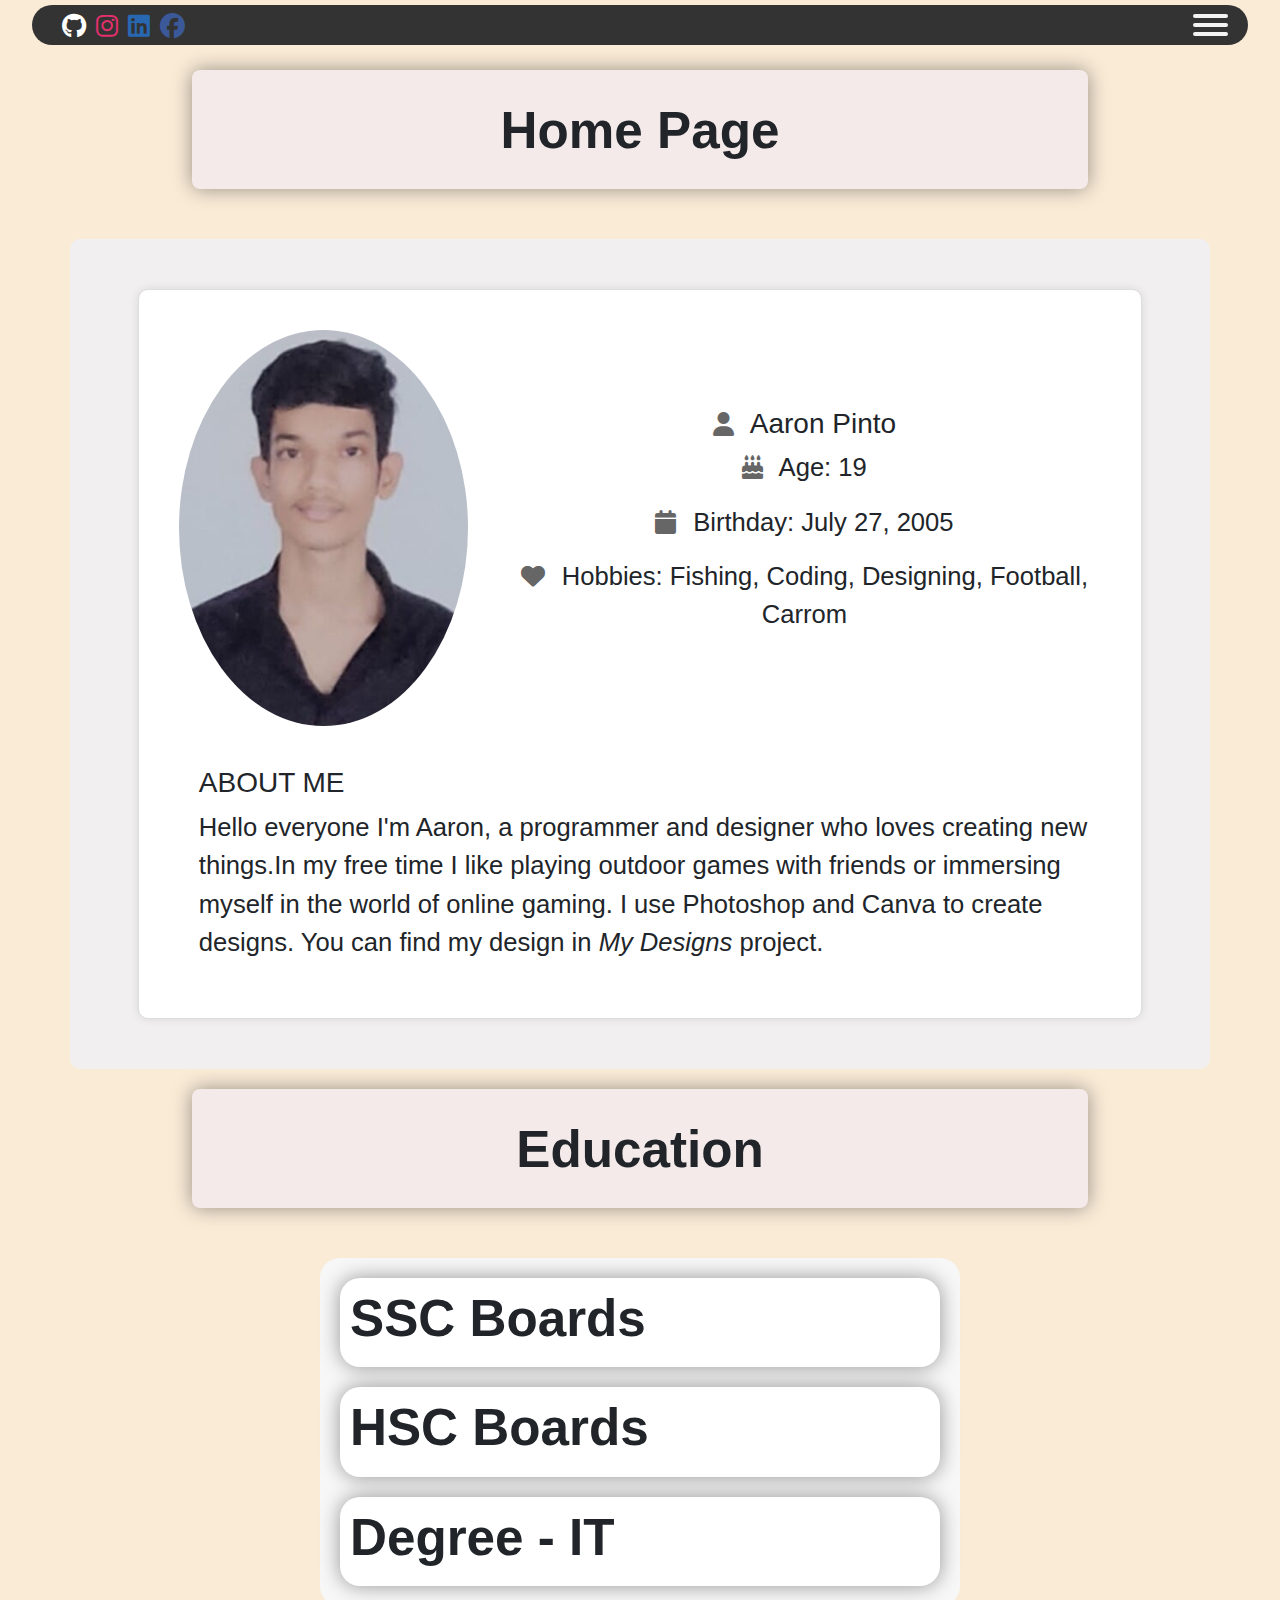
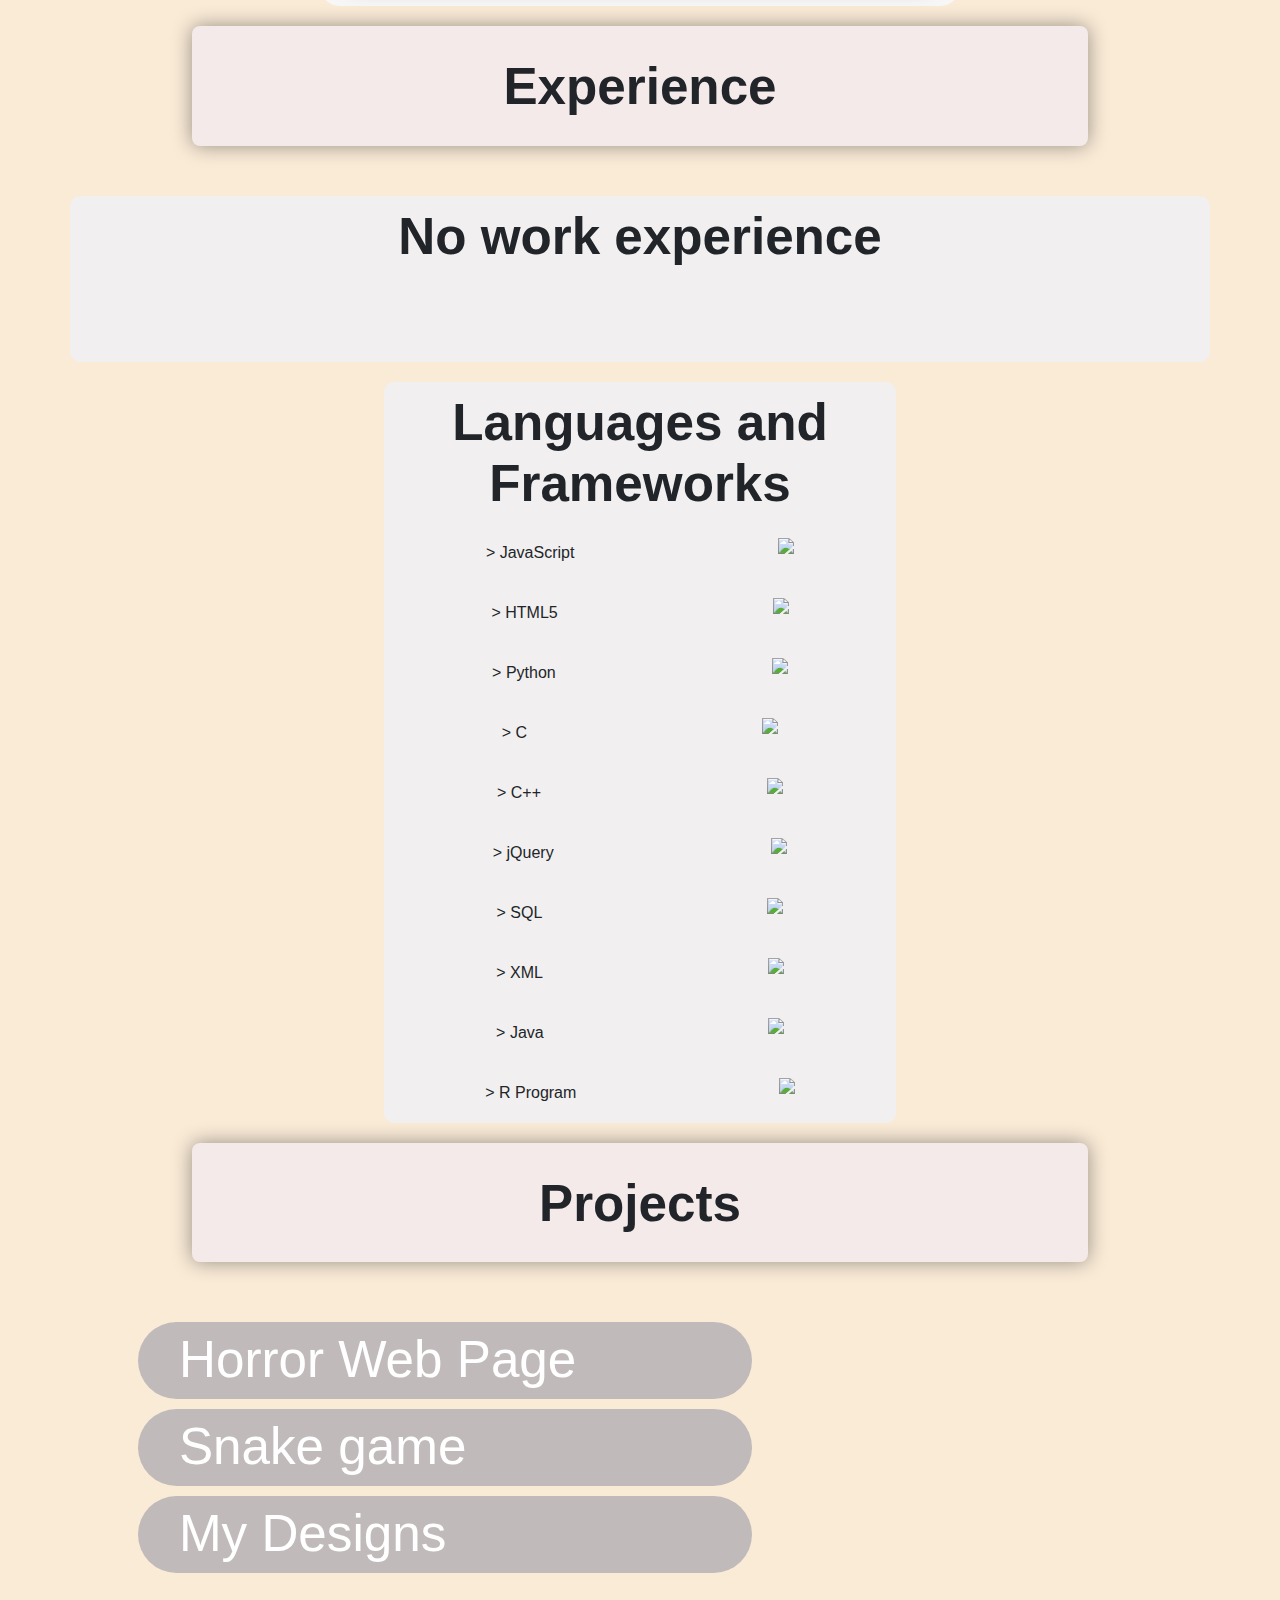
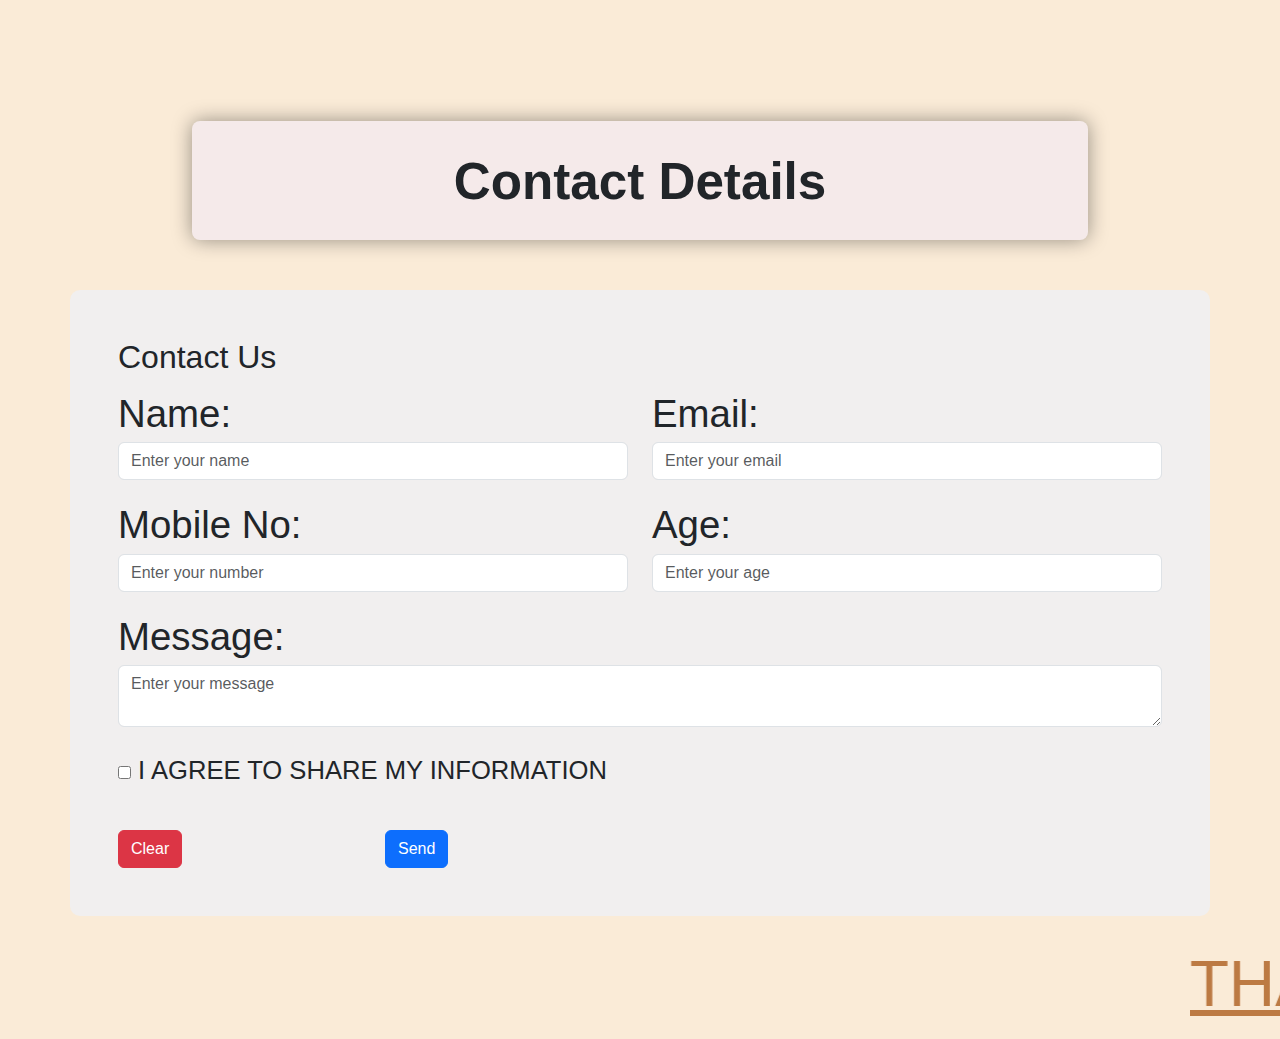
==== commit c896a0af: "index.html" ====
--- a/index.html
+++ b/index.html
@@ -49,7 +49,7 @@
     </div>
         <div class="container">
             <div class="intro-container">
-                <img src="fishing.jpg" alt="Profile Picture" class="profile-pic">
+                <img src="aaron.jpg" alt="Profile Picture" class="profile-pic">
                 <div class="info">
                     <h3><i class="fas fa-user"></i> Aaron Pinto</h3>
                     <p><i class="fas fa-birthday-cake"></i> Age: 19</p>
@@ -265,4 +265,4 @@
     <script src="script.js"></script>
 
 </body>
-</html>+</html>
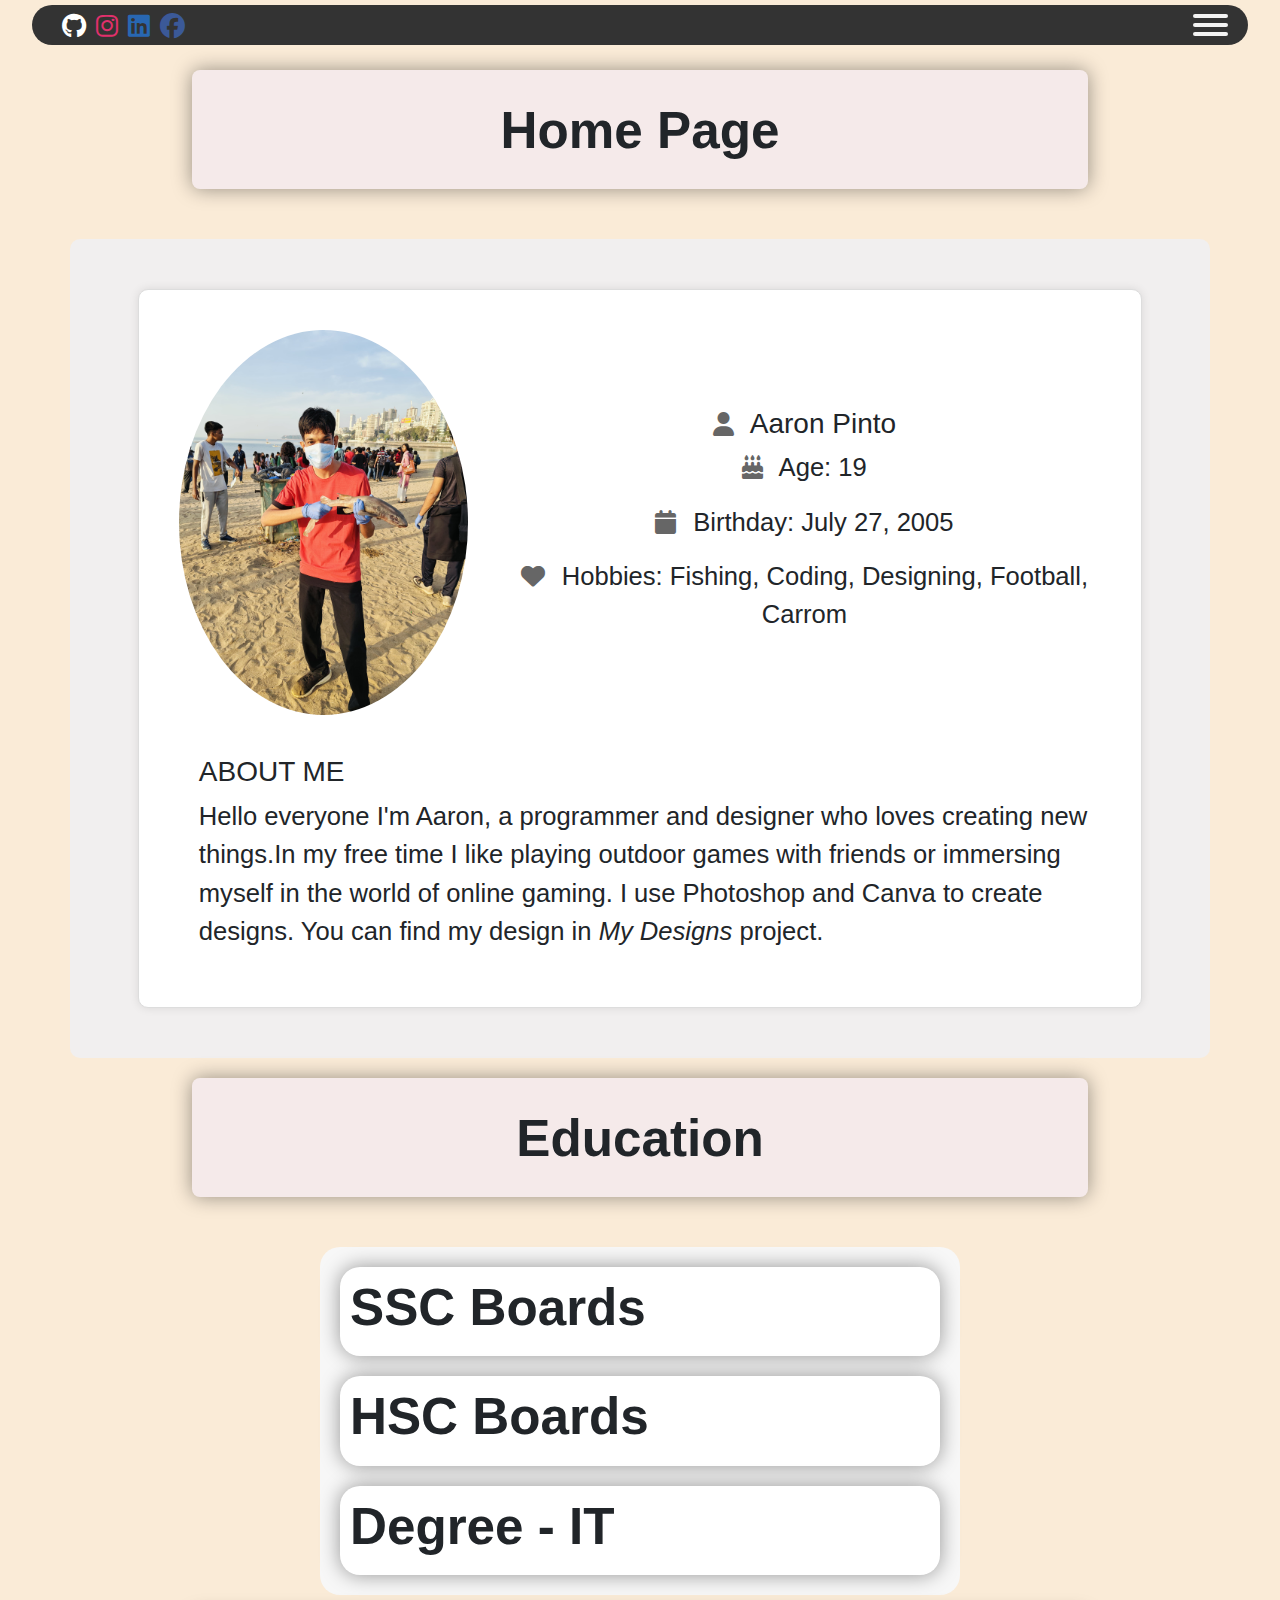
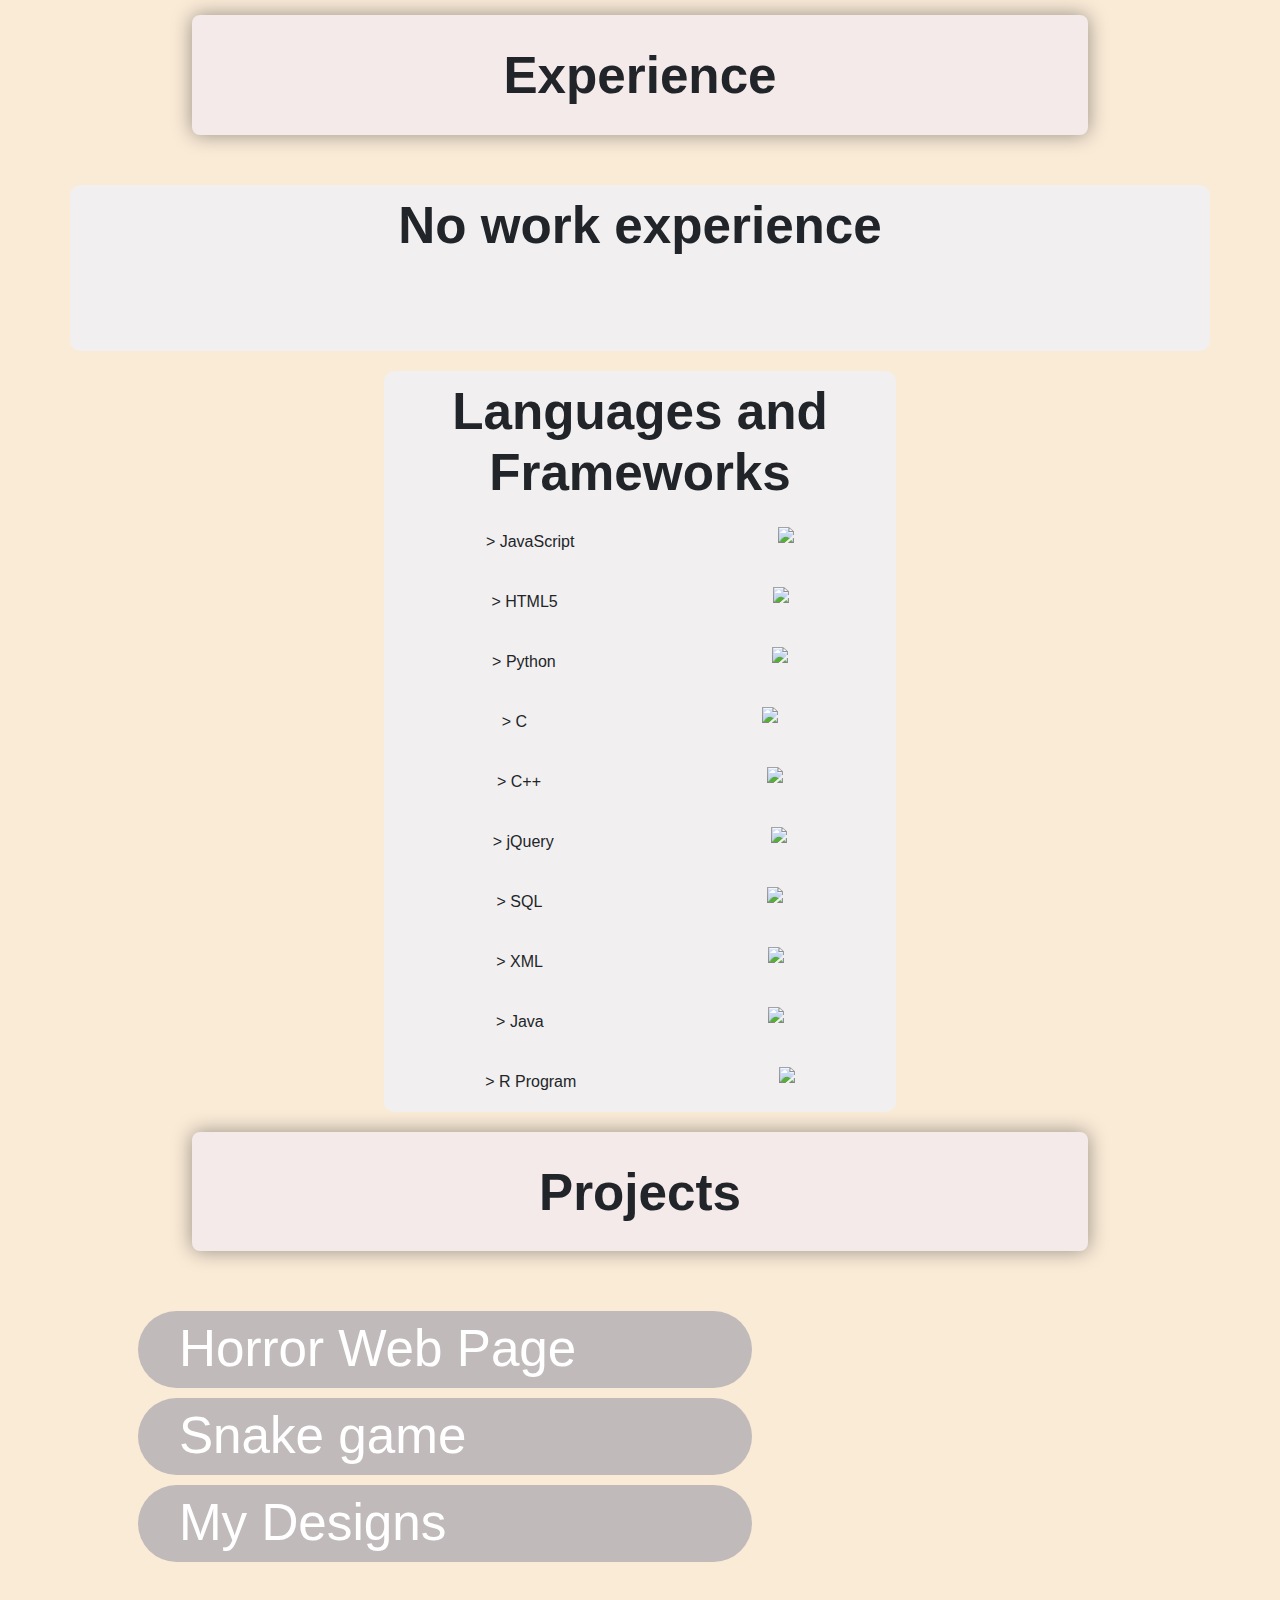
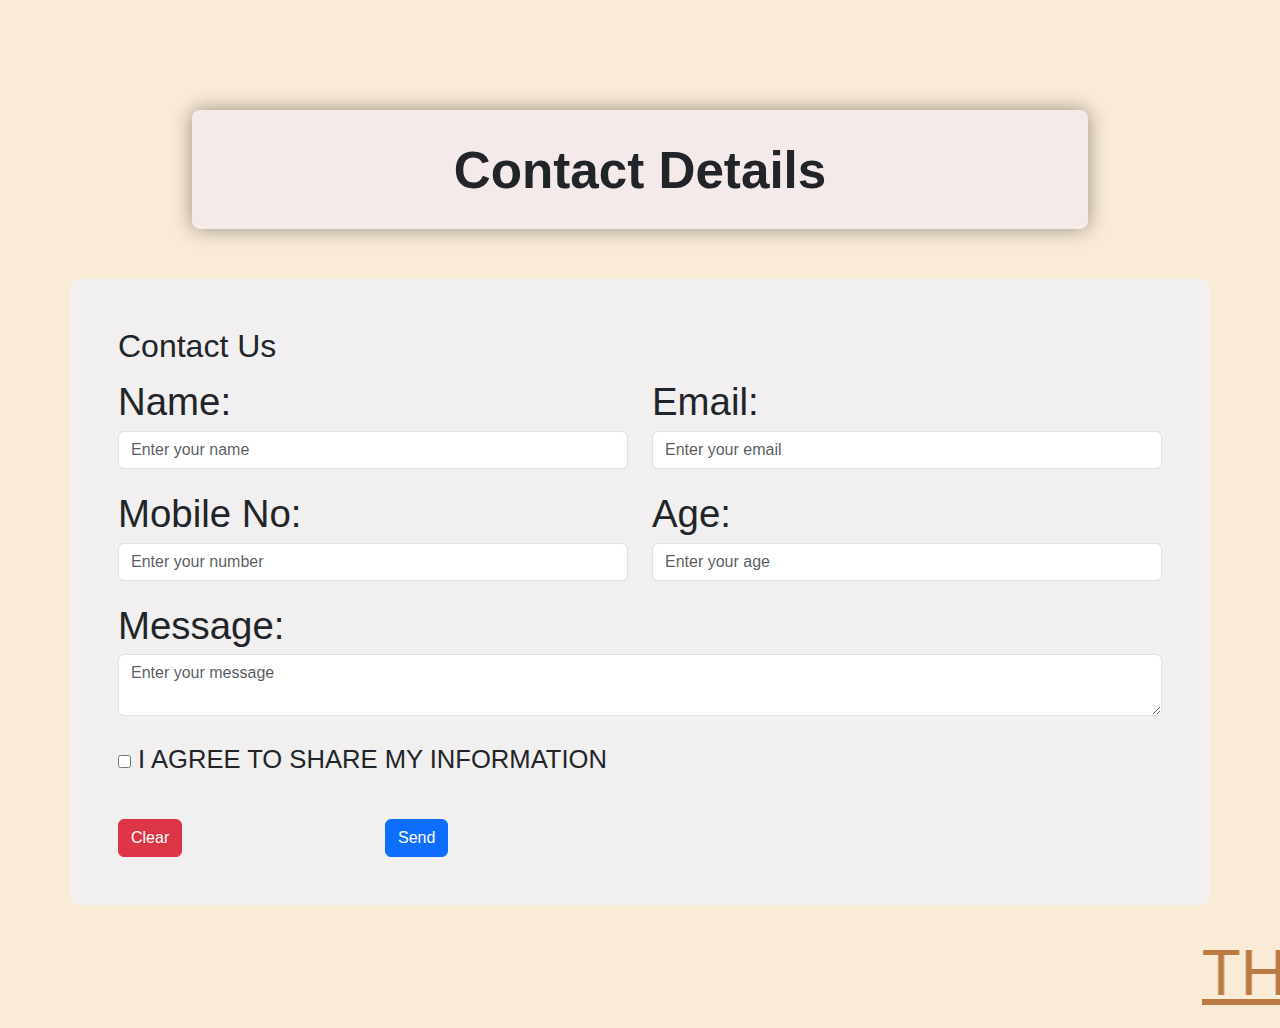
==== commit f667db24: "index.html" ====
--- a/index.html
+++ b/index.html
@@ -49,7 +49,7 @@
     </div>
         <div class="container">
             <div class="intro-container">
-                <img src="aaron.jpg" alt="Profile Picture" class="profile-pic">
+                <img src="fishing.jpg" alt="Profile Picture" class="profile-pic">
                 <div class="info">
                     <h3><i class="fas fa-user"></i> Aaron Pinto</h3>
                     <p><i class="fas fa-birthday-cake"></i> Age: 19</p>
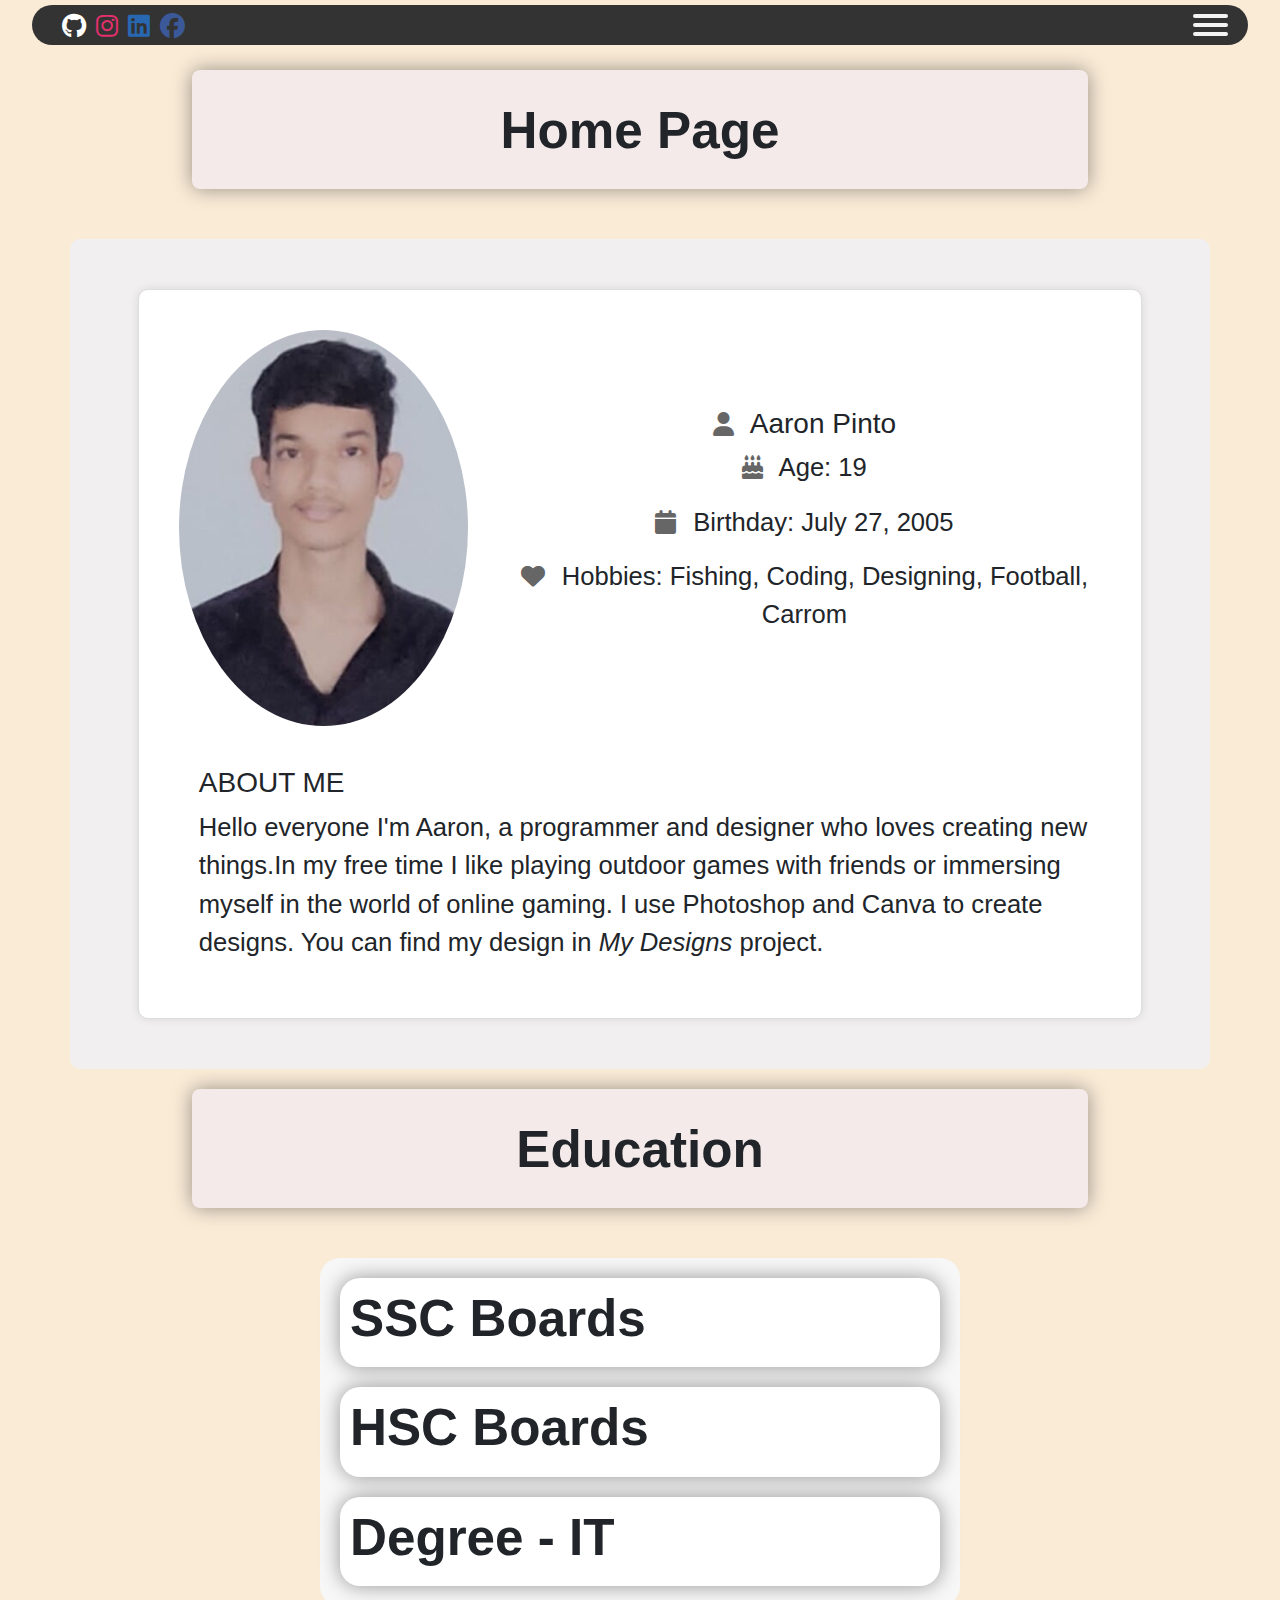
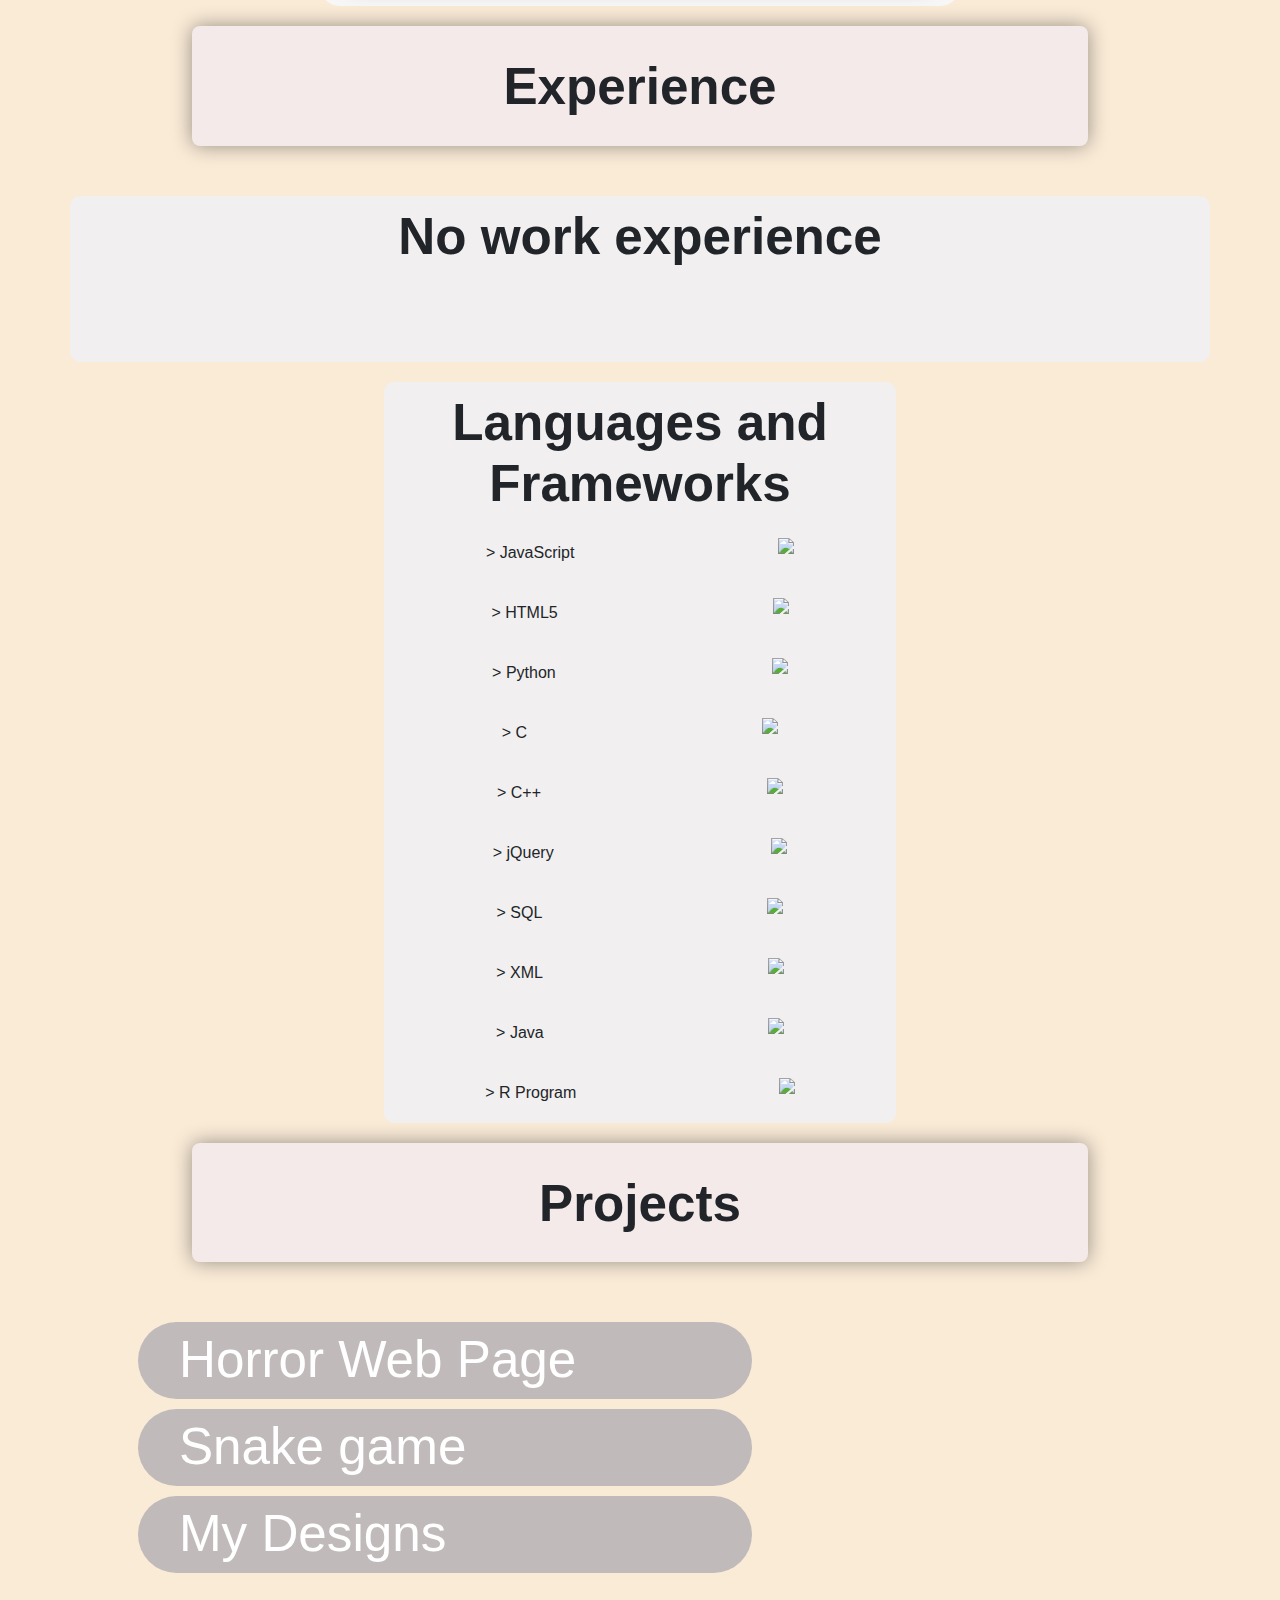
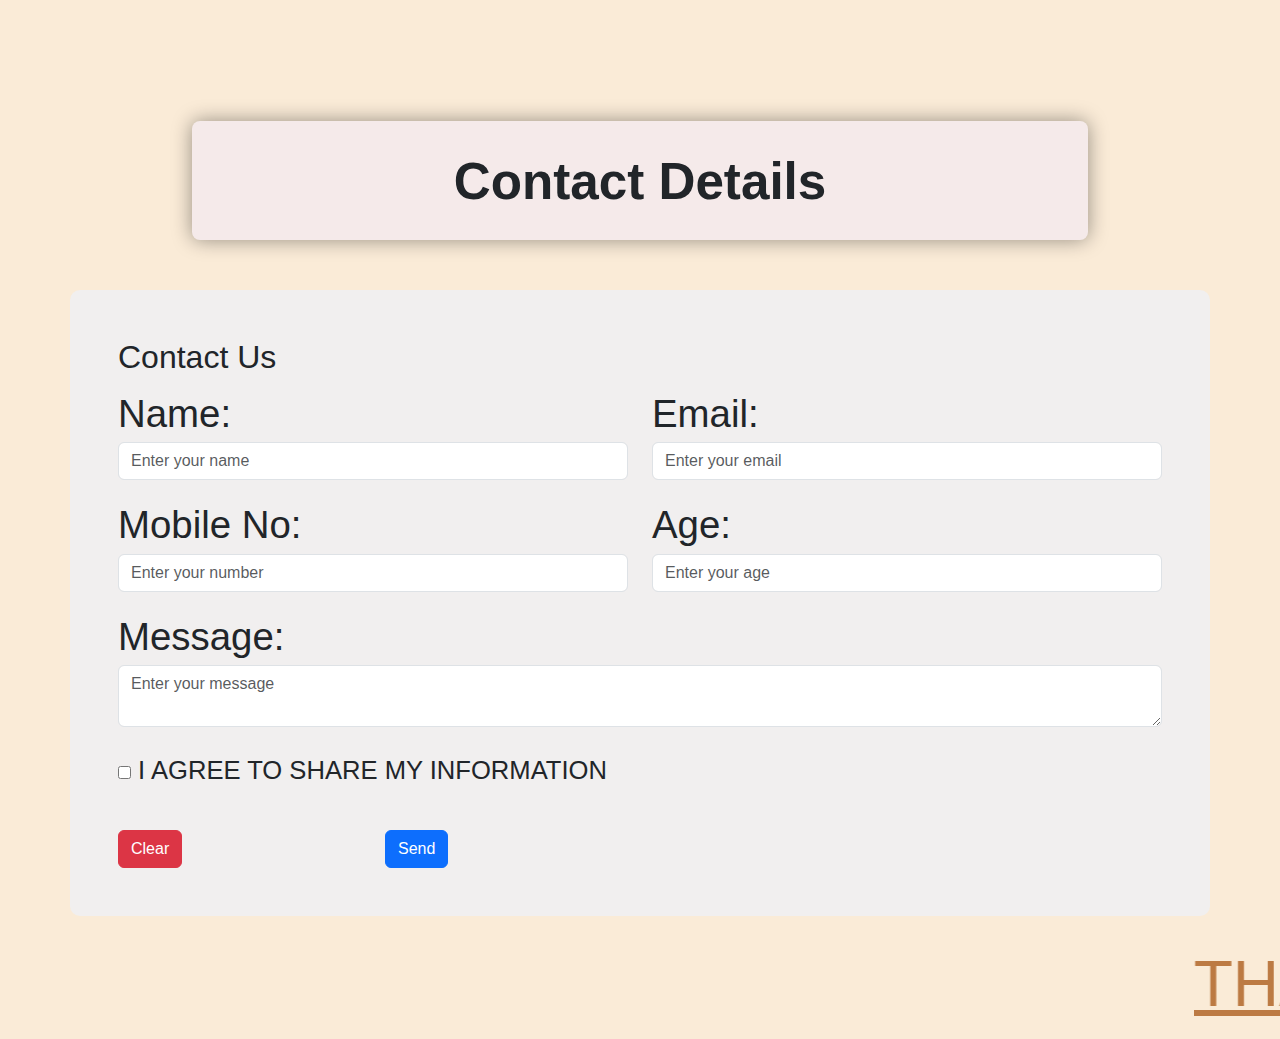
==== commit 3d020ddf: "index.html" ====
--- a/index.html
+++ b/index.html
@@ -49,7 +49,7 @@
     </div>
         <div class="container">
             <div class="intro-container">
-                <img src="fishing.jpg" alt="Profile Picture" class="profile-pic">
+                <img src="aaron.jpg" alt="Profile Picture" class="profile-pic">
                 <div class="info">
                     <h3><i class="fas fa-user"></i> Aaron Pinto</h3>
                     <p><i class="fas fa-birthday-cake"></i> Age: 19</p>
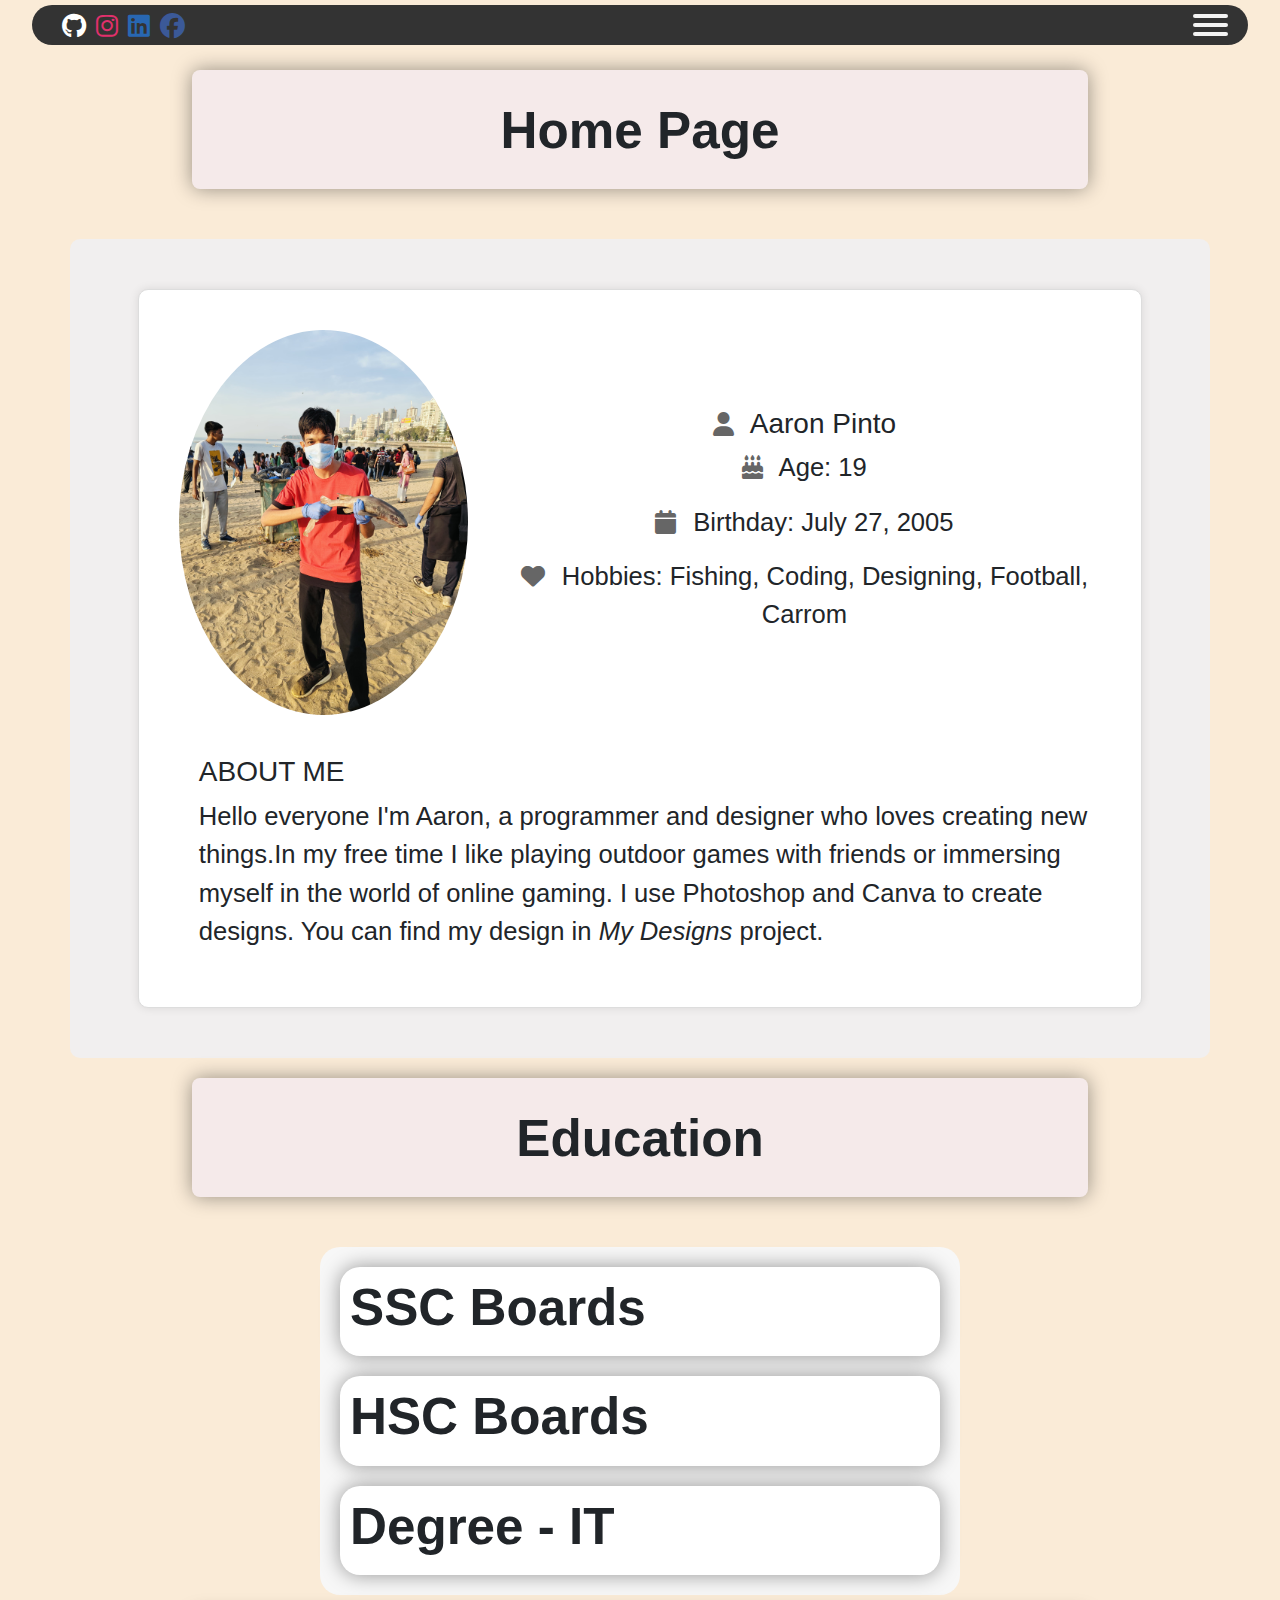
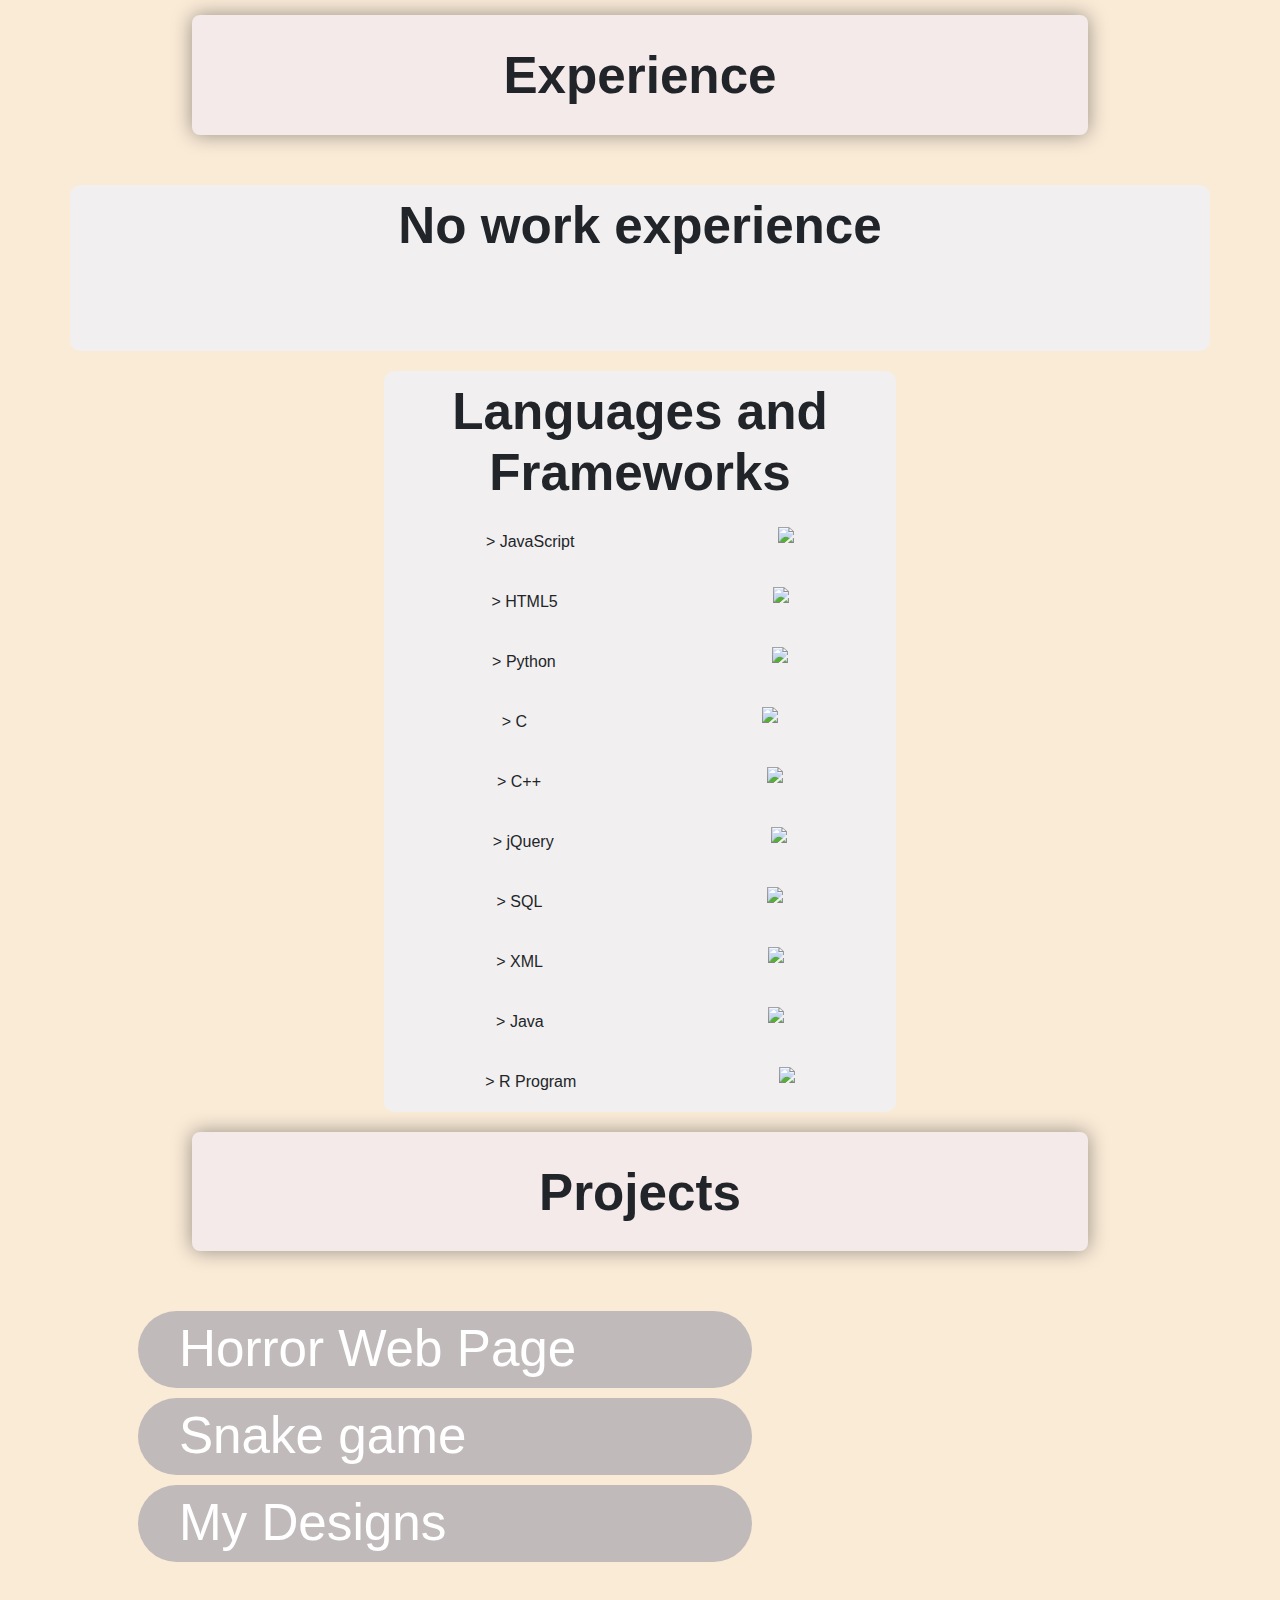
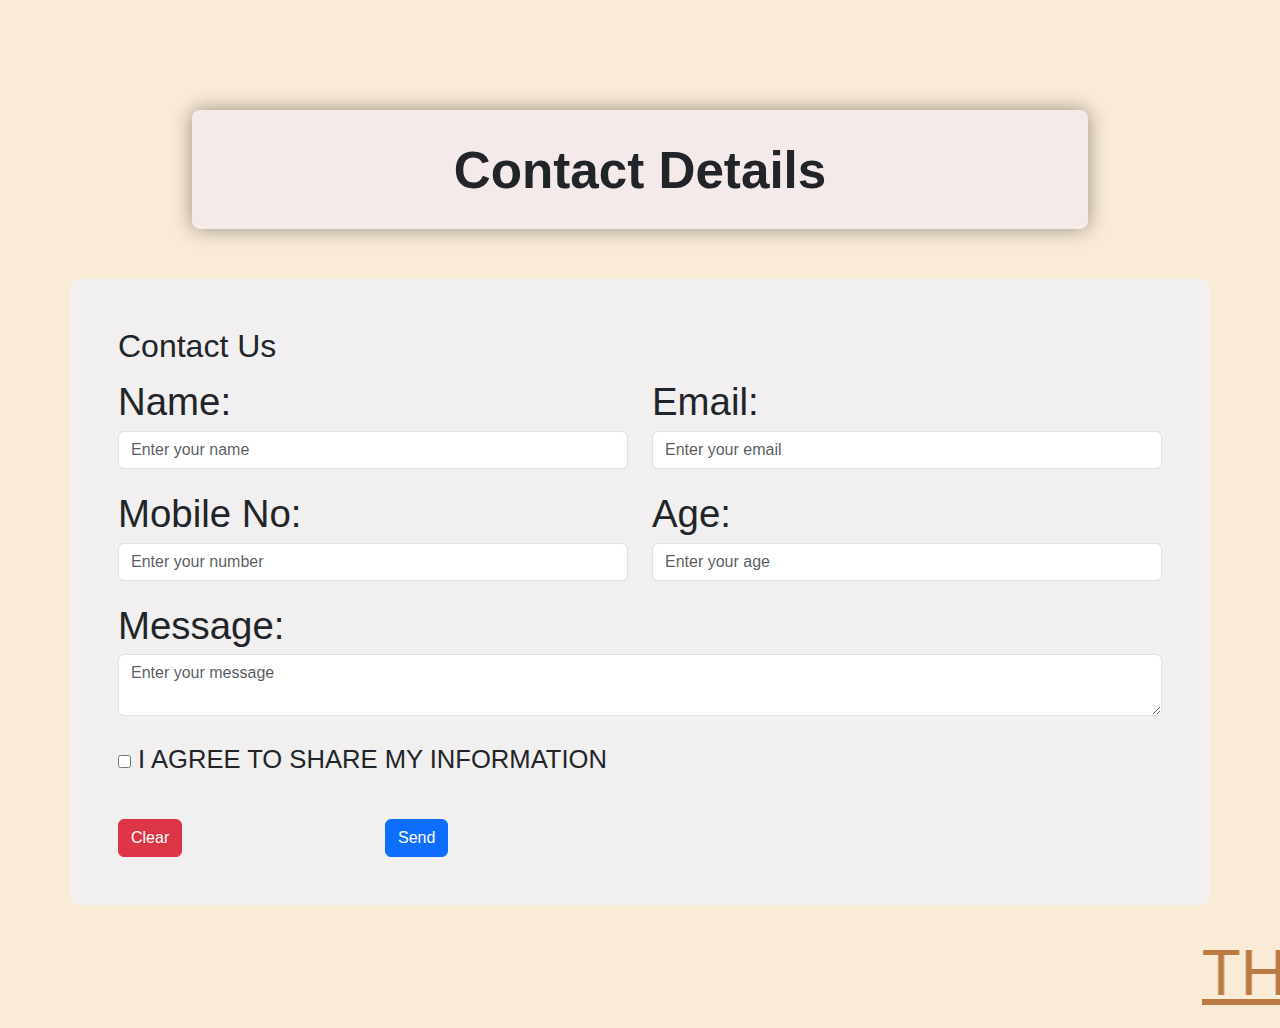
==== commit 1cd2f5a6: "Add files via upload" ====
--- a/index.html
+++ b/index.html
@@ -49,7 +49,7 @@
     </div>
         <div class="container">
             <div class="intro-container">
-                <img src="aaron.jpg" alt="Profile Picture" class="profile-pic">
+                <img src="fishing.jpg" alt="Profile Picture" class="profile-pic">
                 <div class="info">
                     <h3><i class="fas fa-user"></i> Aaron Pinto</h3>
                     <p><i class="fas fa-birthday-cake"></i> Age: 19</p>
@@ -265,4 +265,4 @@
     <script src="script.js"></script>
 
 </body>
-</html>
+</html>